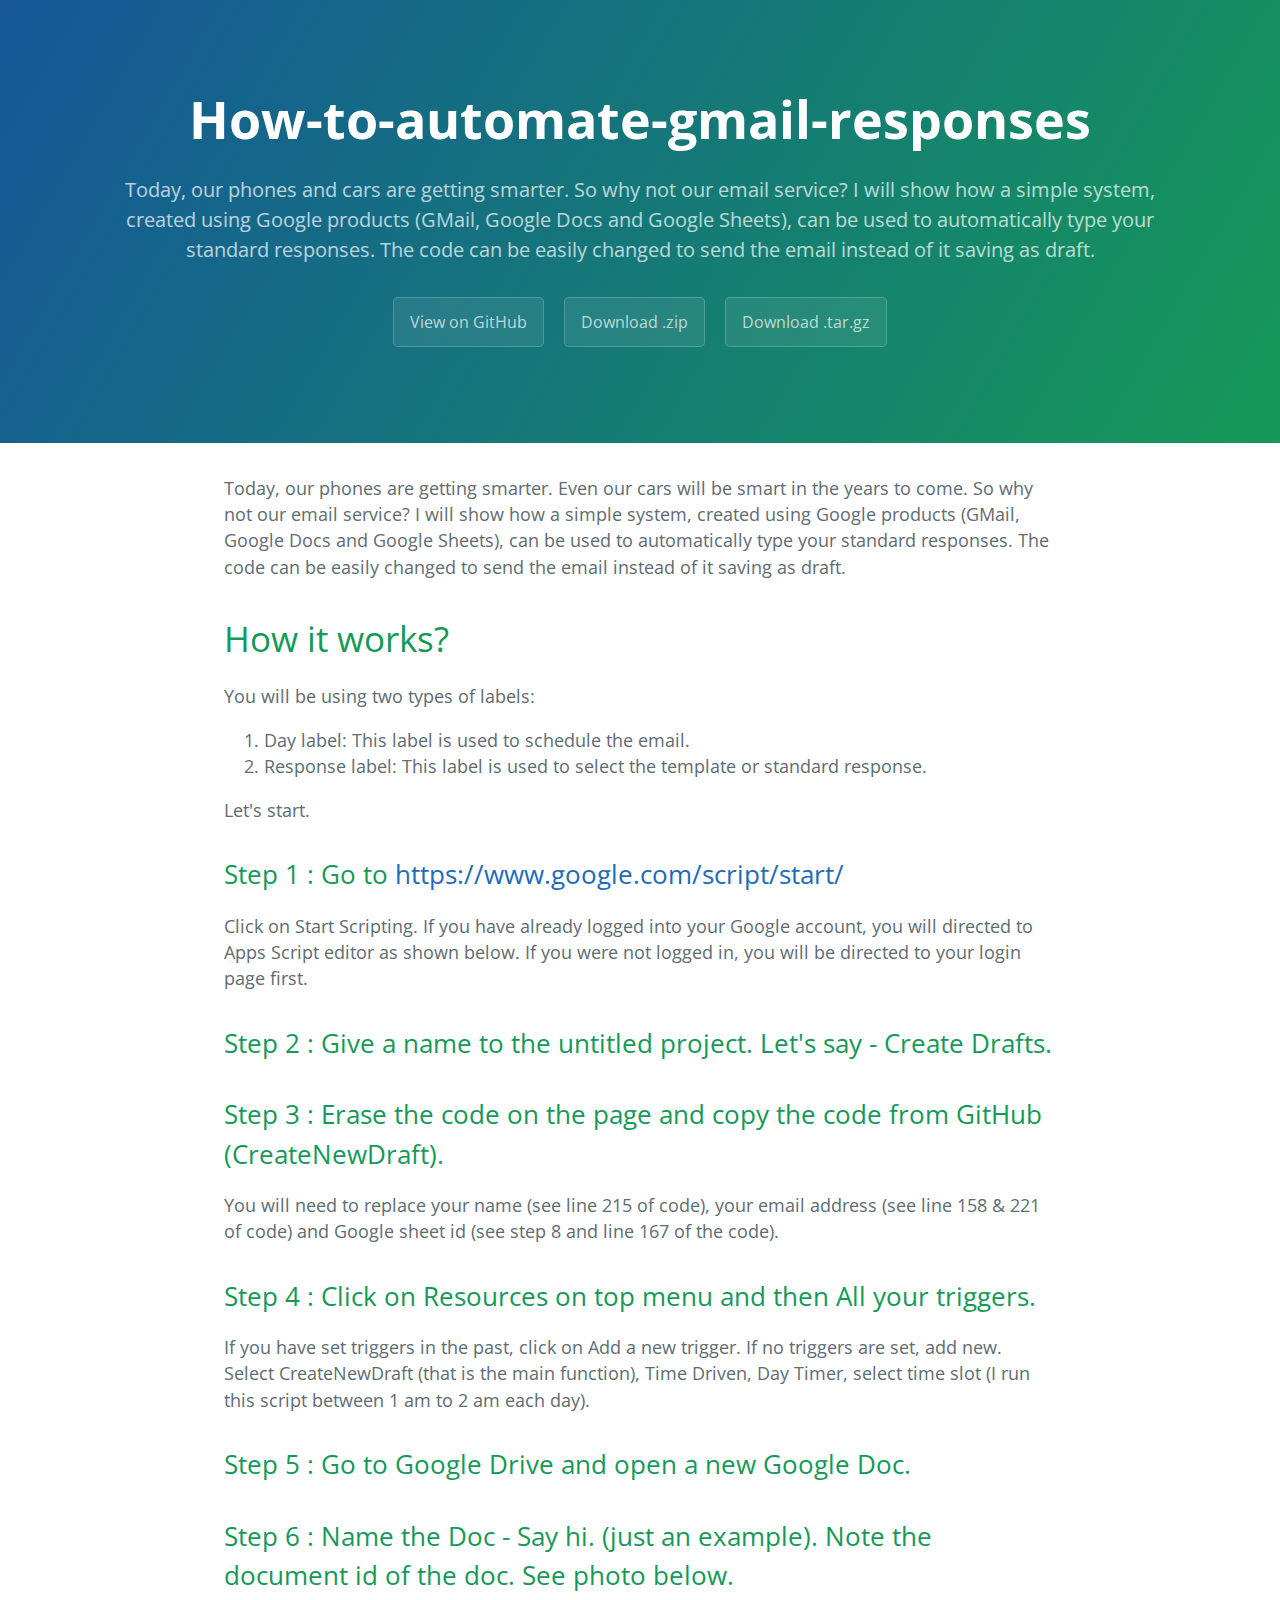
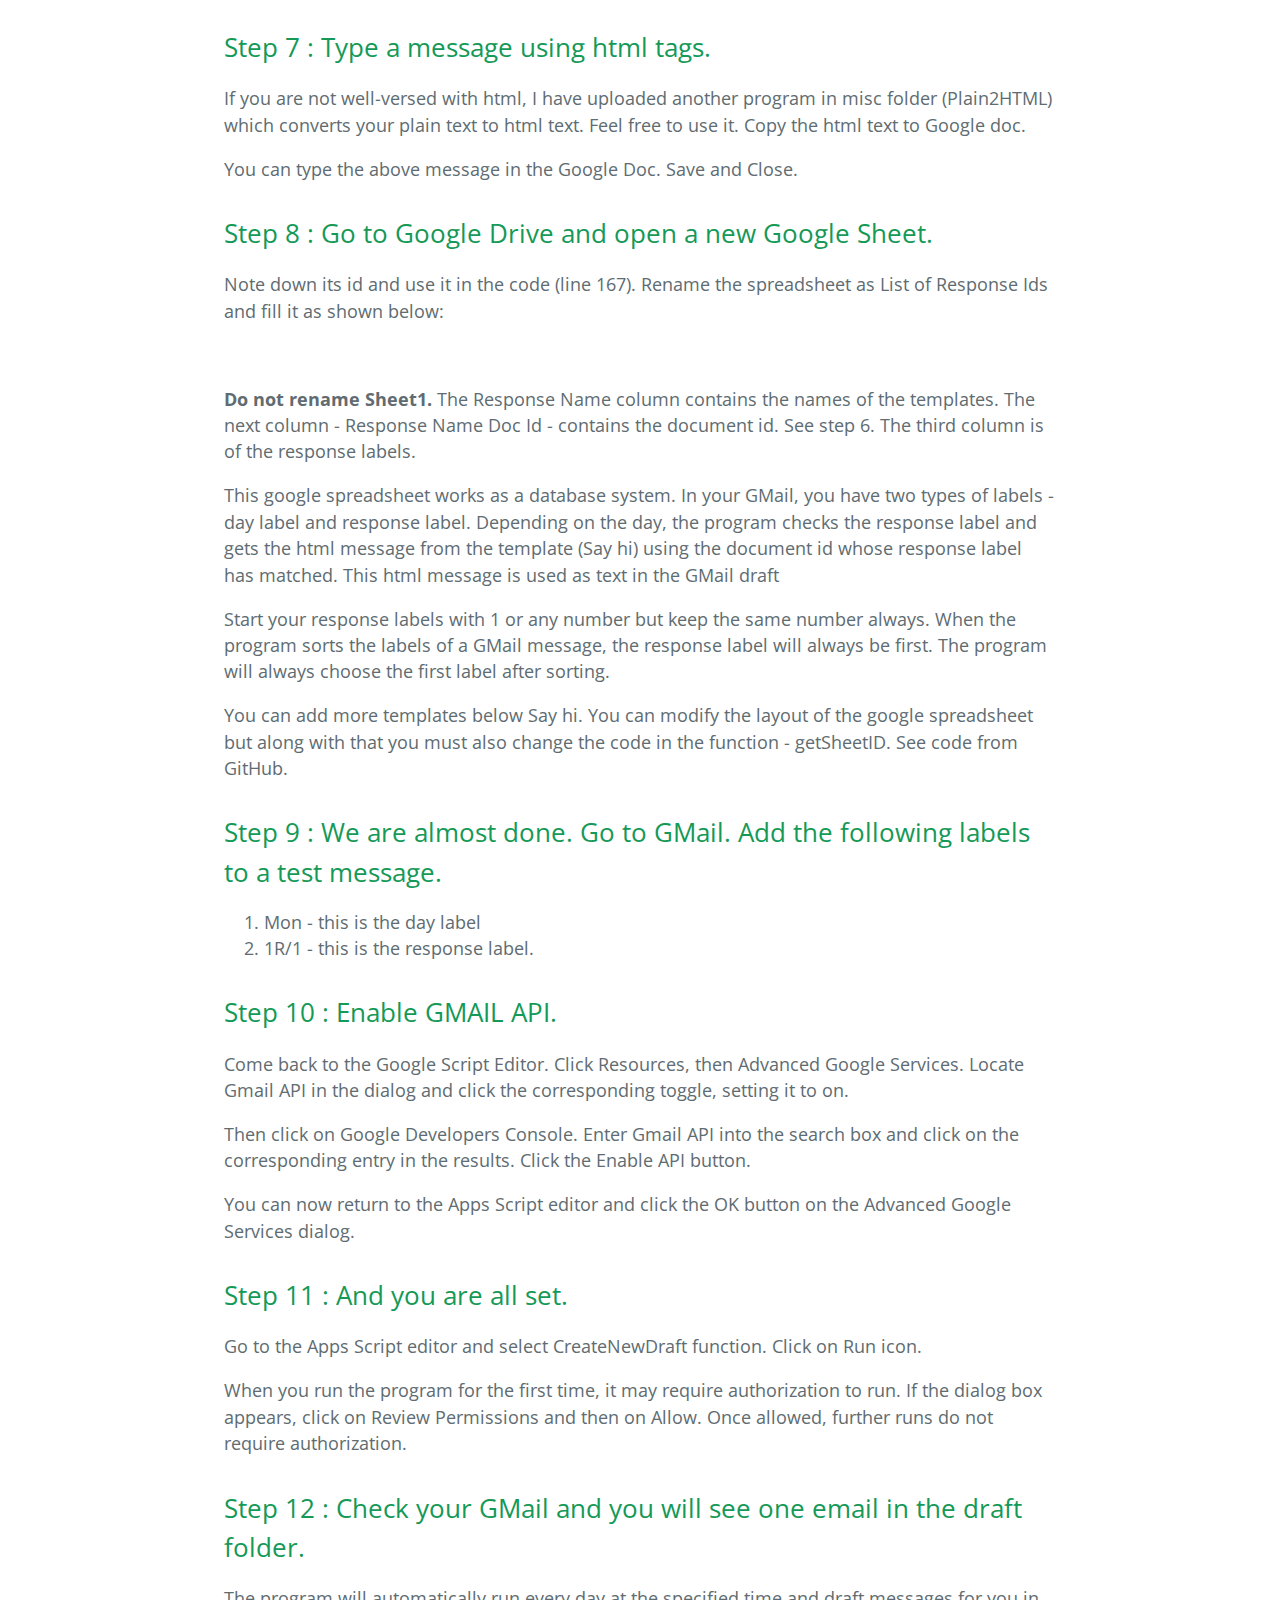
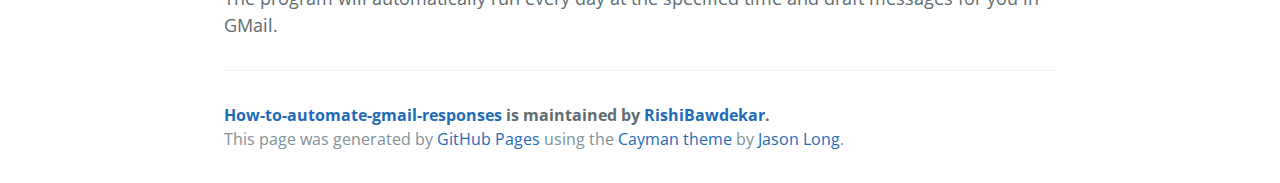
==== index.html @ 8b9dfffb "Update index.html" ====
<!DOCTYPE html>
<html lang="en-us">
  <head>
    <meta charset="UTF-8">
    <title>How-to-automate-gmail-responses by RishiBawdekar</title>
    <meta name="viewport" content="width=device-width, initial-scale=1">
    <link rel="stylesheet" type="text/css" href="stylesheets/normalize.css" media="screen">
    <link href='https://fonts.googleapis.com/css?family=Open+Sans:400,700' rel='stylesheet' type='text/css'>
    <link rel="stylesheet" type="text/css" href="stylesheets/stylesheet.css" media="screen">
    <link rel="stylesheet" type="text/css" href="stylesheets/github-light.css" media="screen">
  </head>
  <body>
    <section class="page-header">
      <h1 class="project-name">How-to-automate-gmail-responses</h1>
      <h2 class="project-tagline">Today, our phones and cars are getting smarter. So why not our email service? I will show how a simple system, created using Google products (GMail, Google Docs and Google Sheets), can be used to automatically type your standard responses. The code can be easily changed to send the email instead of it saving as draft.</h2>
      <a href="https://github.com/RishiBawdekar/how-to-automate-gmail-responses" class="btn">View on GitHub</a>
      <a href="https://github.com/RishiBawdekar/how-to-automate-gmail-responses/zipball/master" class="btn">Download .zip</a>
      <a href="https://github.com/RishiBawdekar/how-to-automate-gmail-responses/tarball/master" class="btn">Download .tar.gz</a>
    </section>

    <section class="main-content">
      <p>Today, our phones are getting smarter. Even our cars will be smart in the years to come. So why not our email service? I will show how a simple system, created using Google products (GMail, Google Docs and Google Sheets), can be used to automatically type your standard responses. The code can be easily changed to send the email instead of it saving as draft.</p>

<h1>
<a id="how-it-works" class="anchor" href="#how-it-works" aria-hidden="true"><span aria-hidden="true" class="octicon octicon-link"></span></a>How it works?</h1>

<p>You will be using two types of labels:</p>

<ol>
<li>Day label: This label is used to schedule the email.</li>
<li>Response label: This label is used to select the template or standard response.</li>
</ol>

<p>Let's start.</p>

<h2>
<a id="step-1--go-to-httpswwwgooglecomscriptstart" class="anchor" href="#step-1--go-to-httpswwwgooglecomscriptstart" aria-hidden="true"><span aria-hidden="true" class="octicon octicon-link"></span></a>Step 1 : Go to <a href="https://www.google.com/script/start/">https://www.google.com/script/start/</a>
</h2>

<p>Click on Start Scripting. If you have already logged into your Google account, you will directed to Apps Script editor as shown below. If you were not logged in, you will be directed to your login page first.</p>

<h2>
<a id="step-2--give-a-name-to-the-untitled-project-lets-say---create-drafts" class="anchor" href="#step-2--give-a-name-to-the-untitled-project-lets-say---create-drafts" aria-hidden="true"><span aria-hidden="true" class="octicon octicon-link"></span></a>Step 2 : Give a name to the untitled project. Let's say - Create Drafts.</h2>

<h2>
<a id="step-3--erase-the-code-on-the-page-and-copy-the-code-from-github-createnewdraft" class="anchor" href="#step-3--erase-the-code-on-the-page-and-copy-the-code-from-github-createnewdraft" aria-hidden="true"><span aria-hidden="true" class="octicon octicon-link"></span></a>Step 3 : Erase the code on the page and copy the code from GitHub (CreateNewDraft).</h2>

<p>You will need to replace your name (see line 215 of code), your email address (see line 158 &amp; 221 of code) and Google sheet id (see step 8 and line 167 of the code).</p>

<h2>
<a id="step-4--click-on-resources-on-top-menu-and-then-all-your-triggers" class="anchor" href="#step-4--click-on-resources-on-top-menu-and-then-all-your-triggers" aria-hidden="true"><span aria-hidden="true" class="octicon octicon-link"></span></a>Step 4 : Click on Resources on top menu and then All your triggers.</h2>

<p>If you have set triggers in the past, click on Add a new trigger. If no triggers are set, add new. Select CreateNewDraft (that is the main function), Time Driven, Day Timer, select time slot (I run this script between 1 am to 2 am each day).</p>

<h2>
<a id="step-5--go-to-google-drive-and-open-a-new-google-doc" class="anchor" href="#step-5--go-to-google-drive-and-open-a-new-google-doc" aria-hidden="true"><span aria-hidden="true" class="octicon octicon-link"></span></a>Step 5 : Go to Google Drive and open a new Google Doc.</h2>

<h2>
<a id="step-6--name-the-doc---say-hi-just-an-example-note-the-document-id-of-the-doc-see-photo-below" class="anchor" href="#step-6--name-the-doc---say-hi-just-an-example-note-the-document-id-of-the-doc-see-photo-below" aria-hidden="true"><span aria-hidden="true" class="octicon octicon-link"></span></a>Step 6 : Name the Doc - Say hi. (just an example). Note the document id of the doc. See photo below.</h2>

<h2>
<a id="step-7--type-a-message-using-html-tags" class="anchor" href="#step-7--type-a-message-using-html-tags" aria-hidden="true"><span aria-hidden="true" class="octicon octicon-link"></span></a>Step 7 : Type a message using html tags.</h2>

<p>If you are not well-versed with html, I have uploaded another program in misc folder (Plain2HTML) which converts your plain text to html text. Feel free to use it. Copy the html text to Google doc.</p>

<p>You can type the above message in the Google Doc. Save and Close.</p>

<h2>
<a id="step-8--go-to-google-drive-and-open-a-new-google-sheet" class="anchor" href="#step-8--go-to-google-drive-and-open-a-new-google-sheet" aria-hidden="true"><span aria-hidden="true" class="octicon octicon-link"></span></a>Step 8 : Go to Google Drive and open a new Google Sheet.</h2>

<p>Note down its id and use it in the code (line 167). Rename the spreadsheet as List of Response Ids and fill it as shown below:</p>

<p><img src="https://github.com/RishiBawdekar/how-to-automate-gmail-responses/images/pic_3.png" alt=""></p>

<p><strong>Do not rename Sheet1.</strong> The Response Name column contains the names of the templates. The next column - Response Name Doc Id - contains the document id. See step 6. The third column is of the response labels.</p>

<p>This google spreadsheet works as a database system. In your GMail, you have two types of labels - day label and response label. Depending on the day, the program checks the response label and gets the html message from the template (Say hi) using the document id whose response label has matched. This html message is used as text in the GMail draft</p>

<p>Start your response labels with 1 or any number but keep the same number always. When the program sorts the labels of a GMail message, the response label will always be first. The program will always choose the first label after sorting.</p>

<p>You can add more templates below Say hi. You can modify the layout of the google spreadsheet but along with that you must also change the code in the function - getSheetID. See code from GitHub.</p>

<h2>
<a id="step-9--we-are-almost-done-go-to-gmail-add-the-following-labels-to-a-test-message" class="anchor" href="#step-9--we-are-almost-done-go-to-gmail-add-the-following-labels-to-a-test-message" aria-hidden="true"><span aria-hidden="true" class="octicon octicon-link"></span></a>Step 9 : We are almost done. Go to GMail. Add the following labels to a test message.</h2>

<ol>
<li>Mon - this is the day label</li>
<li>1R/1 - this is the response label.</li>
</ol>

<h2>
<a id="step-10--enable-gmail-api" class="anchor" href="#step-10--enable-gmail-api" aria-hidden="true"><span aria-hidden="true" class="octicon octicon-link"></span></a>Step 10 : Enable GMAIL API.</h2>

<p>Come back to the Google Script Editor. Click Resources, then Advanced Google Services. Locate Gmail API in the dialog and click the corresponding toggle, setting it to on.</p>

<p>Then click on Google Developers Console. Enter Gmail API into the search box and click on the corresponding entry in the results. Click the Enable API button.</p>

<p>You can now return to the Apps Script editor and click the OK button on the Advanced Google Services dialog.</p>

<h2>
<a id="step-11--and-you-are-all-set" class="anchor" href="#step-11--and-you-are-all-set" aria-hidden="true"><span aria-hidden="true" class="octicon octicon-link"></span></a>Step 11 : And you are all set.</h2>

<p>Go to the Apps Script editor and select CreateNewDraft function. Click on Run icon.</p>

<p>When you run the program for the first time, it may require authorization to run. If the dialog box appears, click on Review Permissions and then on Allow. Once allowed, further runs do not require authorization.</p>

<h2>
<a id="step-12--check-your-gmail-and-you-will-see-one-email-in-the-draft-folder" class="anchor" href="#step-12--check-your-gmail-and-you-will-see-one-email-in-the-draft-folder" aria-hidden="true"><span aria-hidden="true" class="octicon octicon-link"></span></a>Step 12 : Check your GMail and you will see one email in the draft folder.</h2>

<p>The program will automatically run every day at the specified time and draft messages for you in GMail.</p>

      <footer class="site-footer">
        <span class="site-footer-owner"><a href="https://github.com/RishiBawdekar/how-to-automate-gmail-responses">How-to-automate-gmail-responses</a> is maintained by <a href="https://github.com/RishiBawdekar">RishiBawdekar</a>.</span>

        <span class="site-footer-credits">This page was generated by <a href="https://pages.github.com">GitHub Pages</a> using the <a href="https://github.com/jasonlong/cayman-theme">Cayman theme</a> by <a href="https://twitter.com/jasonlong">Jason Long</a>.</span>
      </footer>

    </section>

  
  </body>
</html>
---- stylesheets/stylesheet.css ----
* {
  box-sizing: border-box; }

body {
  padding: 0;
  margin: 0;
  font-family: "Open Sans", "Helvetica Neue", Helvetica, Arial, sans-serif;
  font-size: 16px;
  line-height: 1.5;
  color: #606c71; }

a {
  color: #1e6bb8;
  text-decoration: none; }
  a:hover {
    text-decoration: underline; }

.btn {
  display: inline-block;
  margin-bottom: 1rem;
  color: rgba(255, 255, 255, 0.7);
  background-color: rgba(255, 255, 255, 0.08);
  border-color: rgba(255, 255, 255, 0.2);
  border-style: solid;
  border-width: 1px;
  border-radius: 0.3rem;
  transition: color 0.2s, background-color 0.2s, border-color 0.2s; }
  .btn + .btn {
    margin-left: 1rem; }

.btn:hover {
  color: rgba(255, 255, 255, 0.8);
  text-decoration: none;
  background-color: rgba(255, 255, 255, 0.2);
  border-color: rgba(255, 255, 255, 0.3); }

@media screen and (min-width: 64em) {
  .btn {
    padding: 0.75rem 1rem; } }

@media screen and (min-width: 42em) and (max-width: 64em) {
  .btn {
    padding: 0.6rem 0.9rem;
    font-size: 0.9rem; } }

@media screen and (max-width: 42em) {
  .btn {
    display: block;
    width: 100%;
    padding: 0.75rem;
    font-size: 0.9rem; }
    .btn + .btn {
      margin-top: 1rem;
      margin-left: 0; } }

.page-header {
  color: #fff;
  text-align: center;
  background-color: #159957;
  background-image: linear-gradient(120deg, #155799, #159957); }

@media screen and (min-width: 64em) {
  .page-header {
    padding: 5rem 6rem; } }

@media screen and (min-width: 42em) and (max-width: 64em) {
  .page-header {
    padding: 3rem 4rem; } }

@media screen and (max-width: 42em) {
  .page-header {
    padding: 2rem 1rem; } }

.project-name {
  margin-top: 0;
  margin-bottom: 0.1rem; }

@media screen and (min-width: 64em) {
  .project-name {
    font-size: 3.25rem; } }

@media screen and (min-width: 42em) and (max-width: 64em) {
  .project-name {
    font-size: 2.25rem; } }

@media screen and (max-width: 42em) {
  .project-name {
    font-size: 1.75rem; } }

.project-tagline {
  margin-bottom: 2rem;
  font-weight: normal;
  opacity: 0.7; }

@media screen and (min-width: 64em) {
  .project-tagline {
    font-size: 1.25rem; } }

@media screen and (min-width: 42em) and (max-width: 64em) {
  .project-tagline {
    font-size: 1.15rem; } }

@media screen and (max-width: 42em) {
  .project-tagline {
    font-size: 1rem; } }

.main-content :first-child {
  margin-top: 0; }
.main-content img {
  max-width: 100%; }
.main-content h1, .main-content h2, .main-content h3, .main-content h4, .main-content h5, .main-content h6 {
  margin-top: 2rem;
  margin-bottom: 1rem;
  font-weight: normal;
  color: #159957; }
.main-content p {
  margin-bottom: 1em; }
.main-content code {
  padding: 2px 4px;
  font-family: Consolas, "Liberation Mono", Menlo, Courier, monospace;
  font-size: 0.9rem;
  color: #383e41;
  background-color: #f3f6fa;
  border-radius: 0.3rem; }
.main-content pre {
  padding: 0.8rem;
  margin-top: 0;
  margin-bottom: 1rem;
  font: 1rem Consolas, "Liberation Mono", Menlo, Courier, monospace;
  color: #567482;
  word-wrap: normal;
  background-color: #f3f6fa;
  border: solid 1px #dce6f0;
  border-radius: 0.3rem; }
  .main-content pre > code {
    padding: 0;
    margin: 0;
    font-size: 0.9rem;
    color: #567482;
    word-break: normal;
    white-space: pre;
    background: transparent;
    border: 0; }
.main-content .highlight {
  margin-bottom: 1rem; }
  .main-content .highlight pre {
    margin-bottom: 0;
    word-break: normal; }
.main-content .highlight pre, .main-content pre {
  padding: 0.8rem;
  overflow: auto;
  font-size: 0.9rem;
  line-height: 1.45;
  border-radius: 0.3rem; }
.main-content pre code, .main-content pre tt {
  display: inline;
  max-width: initial;
  padding: 0;
  margin: 0;
  overflow: initial;
  line-height: inherit;
  word-wrap: normal;
  background-color: transparent;
  border: 0; }
  .main-content pre code:before, .main-content pre code:after, .main-content pre tt:before, .main-content pre tt:after {
    content: normal; }
.main-content ul, .main-content ol {
  margin-top: 0; }
.main-content blockquote {
  padding: 0 1rem;
  margin-left: 0;
  color: #819198;
  border-left: 0.3rem solid #dce6f0; }
  .main-content blockquote > :first-child {
    margin-top: 0; }
  .main-content blockquote > :last-child {
    margin-bottom: 0; }
.main-content table {
  display: block;
  width: 100%;
  overflow: auto;
  word-break: normal;
  word-break: keep-all; }
  .main-content table th {
    font-weight: bold; }
  .main-content table th, .main-content table td {
    padding: 0.5rem 1rem;
    border: 1px solid #e9ebec; }
.main-content dl {
  padding: 0; }
  .main-content dl dt {
    padding: 0;
    margin-top: 1rem;
    font-size: 1rem;
    font-weight: bold; }
  .main-content dl dd {
    padding: 0;
    margin-bottom: 1rem; }
.main-content hr {
  height: 2px;
  padding: 0;
  margin: 1rem 0;
  background-color: #eff0f1;
  border: 0; }

@media screen and (min-width: 64em) {
  .main-content {
    max-width: 64rem;
    padding: 2rem 6rem;
    margin: 0 auto;
    font-size: 1.1rem; } }

@media screen and (min-width: 42em) and (max-width: 64em) {
  .main-content {
    padding: 2rem 4rem;
    font-size: 1.1rem; } }

@media screen and (max-width: 42em) {
  .main-content {
    padding: 2rem 1rem;
    font-size: 1rem; } }

.site-footer {
  padding-top: 2rem;
  margin-top: 2rem;
  border-top: solid 1px #eff0f1; }

.site-footer-owner {
  display: block;
  font-weight: bold; }

.site-footer-credits {
  color: #819198; }

@media screen and (min-width: 64em) {
  .site-footer {
    font-size: 1rem; } }

@media screen and (min-width: 42em) and (max-width: 64em) {
  .site-footer {
    font-size: 1rem; } }

@media screen and (max-width: 42em) {
  .site-footer {
    font-size: 0.9rem; } }
---- stylesheets/github-light.css ----
/*
The MIT License (MIT)

Copyright (c) 2016 GitHub, Inc.

Permission is hereby granted, free of charge, to any person obtaining a copy
of this software and associated documentation files (the "Software"), to deal
in the Software without restriction, including without limitation the rights
to use, copy, modify, merge, publish, distribute, sublicense, and/or sell
copies of the Software, and to permit persons to whom the Software is
furnished to do so, subject to the following conditions:

The above copyright notice and this permission notice shall be included in all
copies or substantial portions of the Software.

THE SOFTWARE IS PROVIDED "AS IS", WITHOUT WARRANTY OF ANY KIND, EXPRESS OR
IMPLIED, INCLUDING BUT NOT LIMITED TO THE WARRANTIES OF MERCHANTABILITY,
FITNESS FOR A PARTICULAR PURPOSE AND NONINFRINGEMENT. IN NO EVENT SHALL THE
AUTHORS OR COPYRIGHT HOLDERS BE LIABLE FOR ANY CLAIM, DAMAGES OR OTHER
LIABILITY, WHETHER IN AN ACTION OF CONTRACT, TORT OR OTHERWISE, ARISING FROM,
OUT OF OR IN CONNECTION WITH THE SOFTWARE OR THE USE OR OTHER DEALINGS IN THE
SOFTWARE.

*/

.pl-c /* comment */ {
  color: #969896;
}

.pl-c1 /* constant, variable.other.constant, support, meta.property-name, support.constant, support.variable, meta.module-reference, markup.raw, meta.diff.header */,
.pl-s .pl-v /* string variable */ {
  color: #0086b3;
}

.pl-e /* entity */,
.pl-en /* entity.name */ {
  color: #795da3;
}

.pl-smi /* variable.parameter.function, storage.modifier.package, storage.modifier.import, storage.type.java, variable.other */,
.pl-s .pl-s1 /* string source */ {
  color: #333;
}

.pl-ent /* entity.name.tag */ {
  color: #63a35c;
}

.pl-k /* keyword, storage, storage.type */ {
  color: #a71d5d;
}

.pl-s /* string */,
.pl-pds /* punctuation.definition.string, string.regexp.character-class */,
.pl-s .pl-pse .pl-s1 /* string punctuation.section.embedded source */,
.pl-sr /* string.regexp */,
.pl-sr .pl-cce /* string.regexp constant.character.escape */,
.pl-sr .pl-sre /* string.regexp source.ruby.embedded */,
.pl-sr .pl-sra /* string.regexp string.regexp.arbitrary-repitition */ {
  color: #183691;
}

.pl-v /* variable */ {
  color: #ed6a43;
}

.pl-id /* invalid.deprecated */ {
  color: #b52a1d;
}

.pl-ii /* invalid.illegal */ {
  color: #f8f8f8;
  background-color: #b52a1d;
}

.pl-sr .pl-cce /* string.regexp constant.character.escape */ {
  font-weight: bold;
  color: #63a35c;
}

.pl-ml /* markup.list */ {
  color: #693a17;
}

.pl-mh /* markup.heading */,
.pl-mh .pl-en /* markup.heading entity.name */,
.pl-ms /* meta.separator */ {
  font-weight: bold;
  color: #1d3e81;
}

.pl-mq /* markup.quote */ {
  color: #008080;
}

.pl-mi /* markup.italic */ {
  font-style: italic;
  color: #333;
}

.pl-mb /* markup.bold */ {
  font-weight: bold;
  color: #333;
}

.pl-md /* markup.deleted, meta.diff.header.from-file */ {
  color: #bd2c00;
  background-color: #ffecec;
}

.pl-mi1 /* markup.inserted, meta.diff.header.to-file */ {
  color: #55a532;
  background-color: #eaffea;
}

.pl-mdr /* meta.diff.range */ {
  font-weight: bold;
  color: #795da3;
}

.pl-mo /* meta.output */ {
  color: #1d3e81;
}
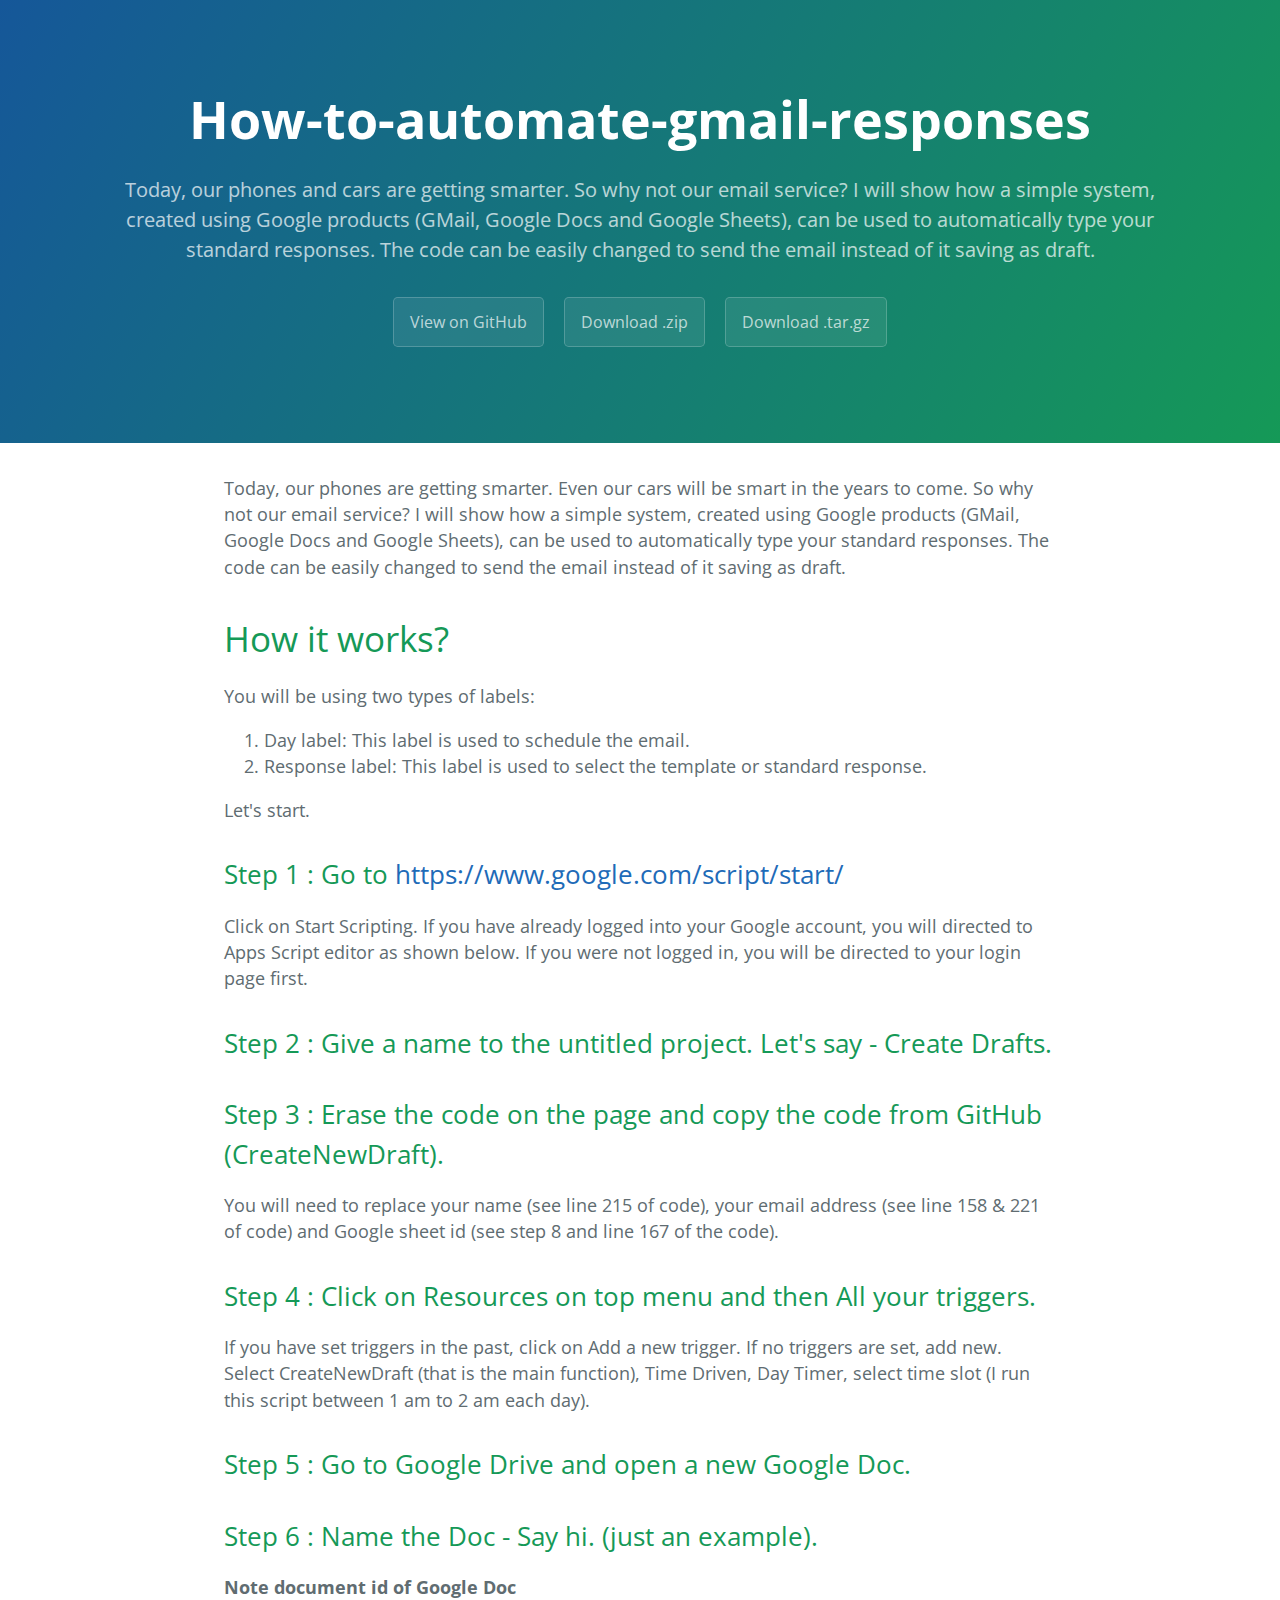
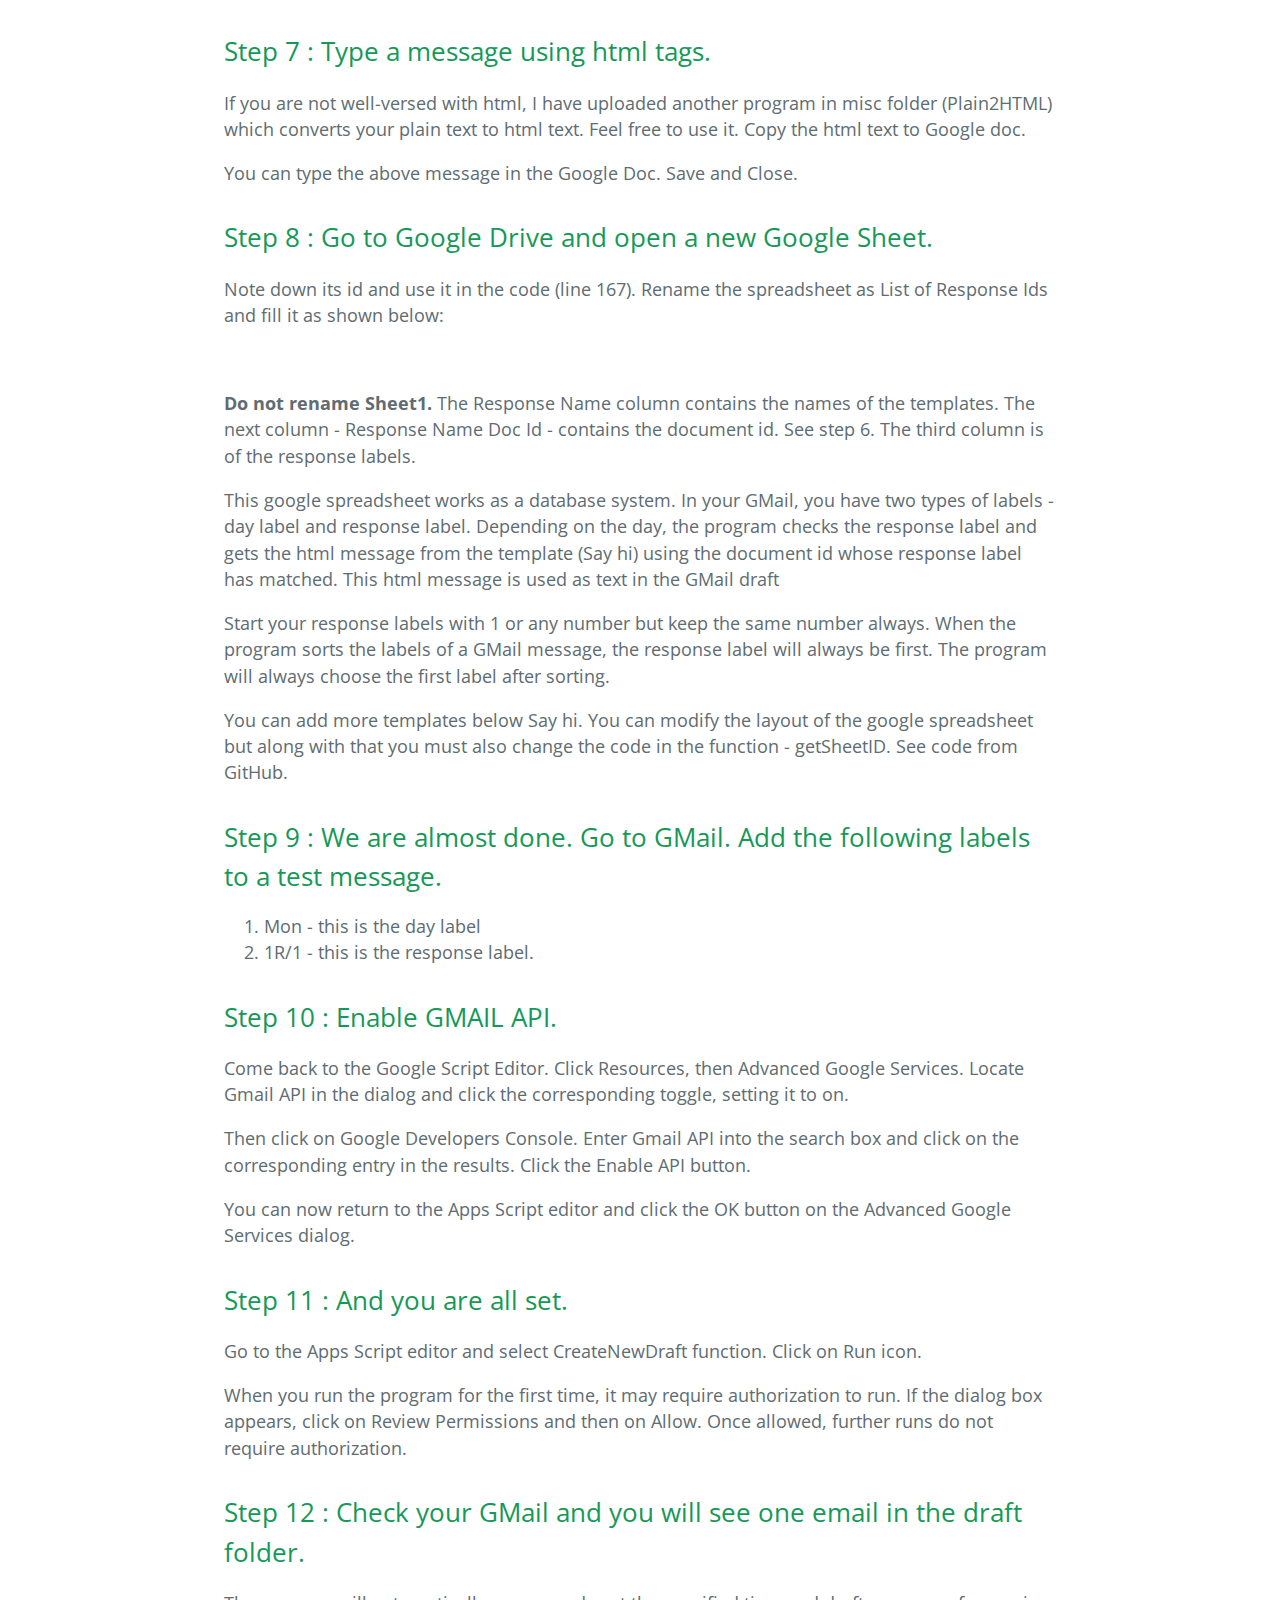
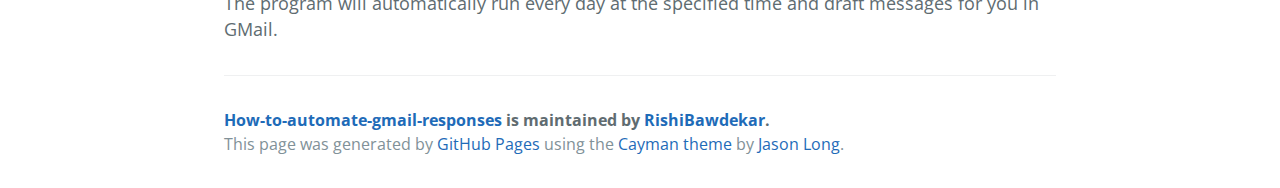
==== commit 29e7730a: "Update index.html" ====
--- a/index.html
+++ b/index.html
@@ -56,7 +56,9 @@
 <a id="step-5--go-to-google-drive-and-open-a-new-google-doc" class="anchor" href="#step-5--go-to-google-drive-and-open-a-new-google-doc" aria-hidden="true"><span aria-hidden="true" class="octicon octicon-link"></span></a>Step 5 : Go to Google Drive and open a new Google Doc.</h2>
 
 <h2>
-<a id="step-6--name-the-doc---say-hi-just-an-example-note-the-document-id-of-the-doc-see-photo-below" class="anchor" href="#step-6--name-the-doc---say-hi-just-an-example-note-the-document-id-of-the-doc-see-photo-below" aria-hidden="true"><span aria-hidden="true" class="octicon octicon-link"></span></a>Step 6 : Name the Doc - Say hi. (just an example). Note the document id of the doc. See photo below.</h2>
+<a id="step-6--name-the-doc---say-hi-just-an-example-note-the-document-id-of-the-doc-see-photo-below" class="anchor" href="#step-6--name-the-doc---say-hi-just-an-example-note-the-document-id-of-the-doc-see-photo-below" aria-hidden="true"><span aria-hidden="true" class="octicon octicon-link"></span></a>Step 6 : Name the Doc - Say hi. (just an example).</h2>
+      
+      <p><b>Note document id of Google Doc</b></p>
 
 <h2>
 <a id="step-7--type-a-message-using-html-tags" class="anchor" href="#step-7--type-a-message-using-html-tags" aria-hidden="true"><span aria-hidden="true" class="octicon octicon-link"></span></a>Step 7 : Type a message using html tags.</h2>
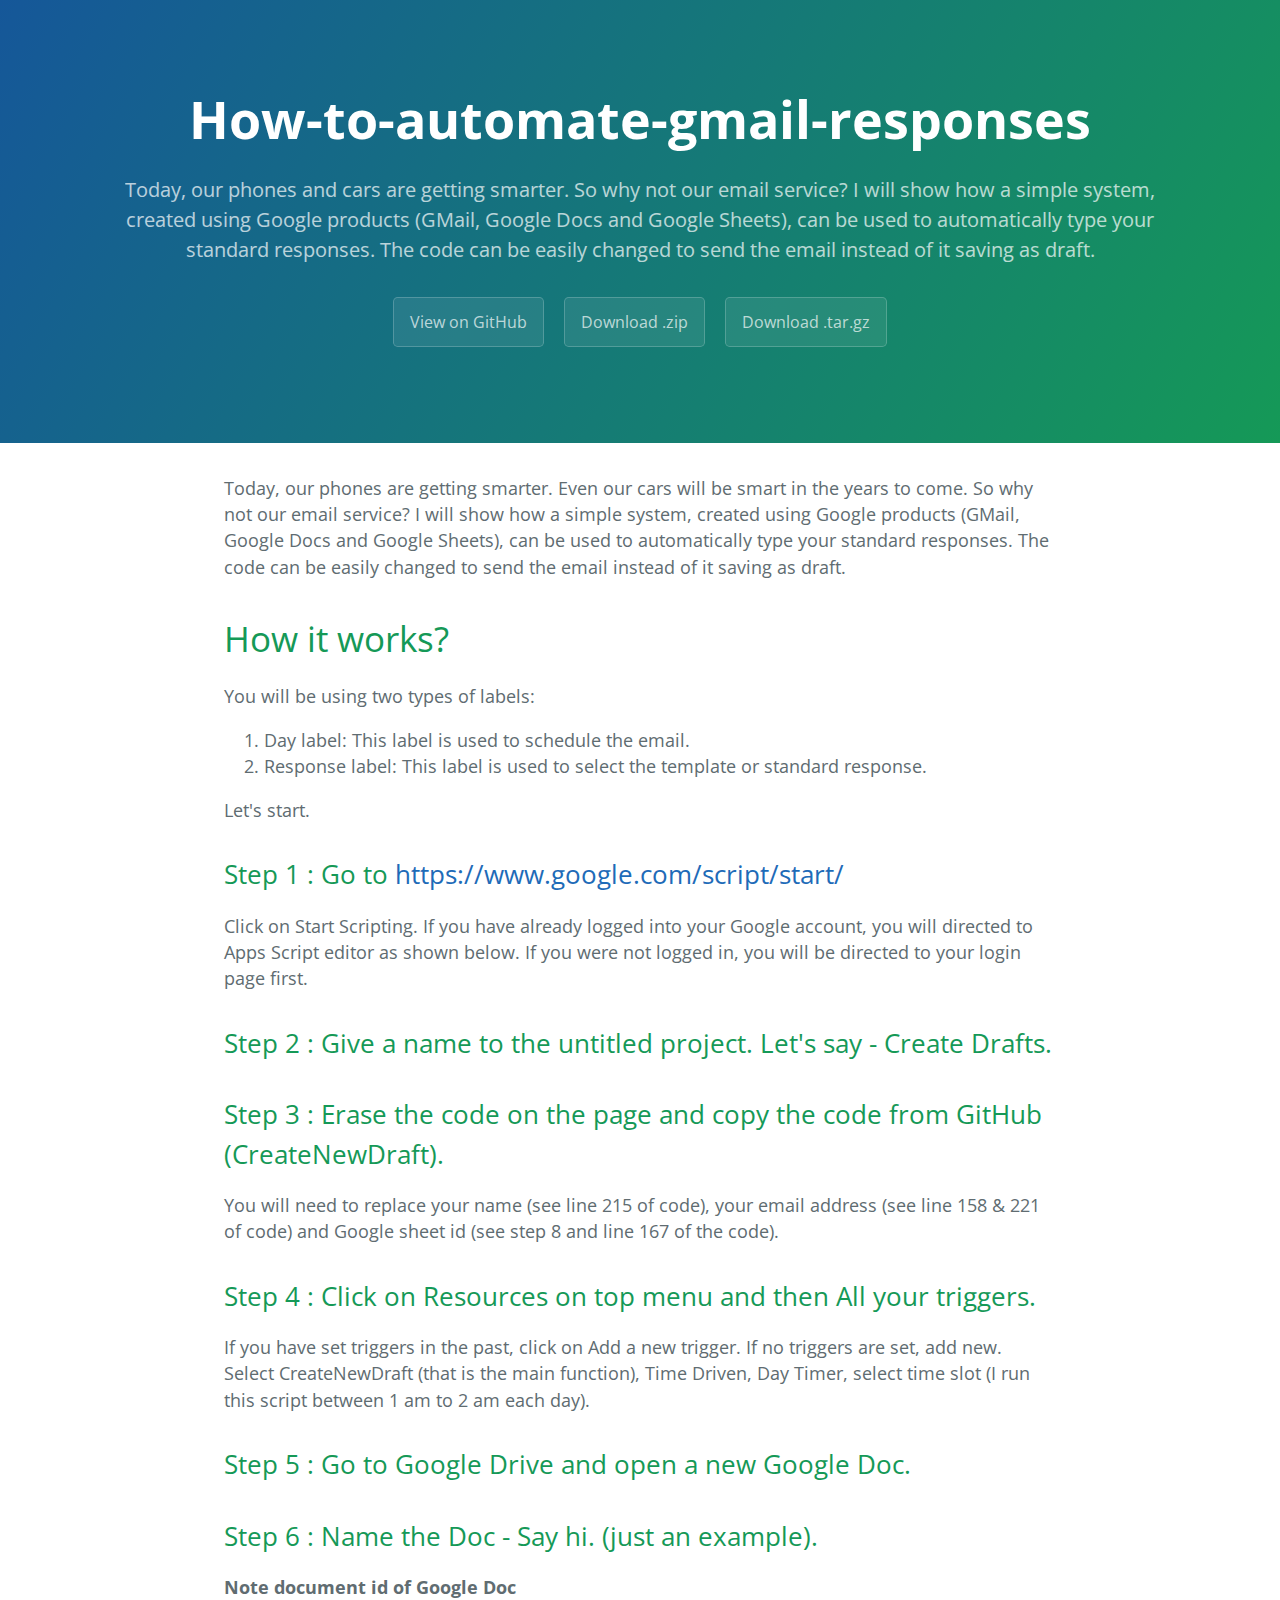
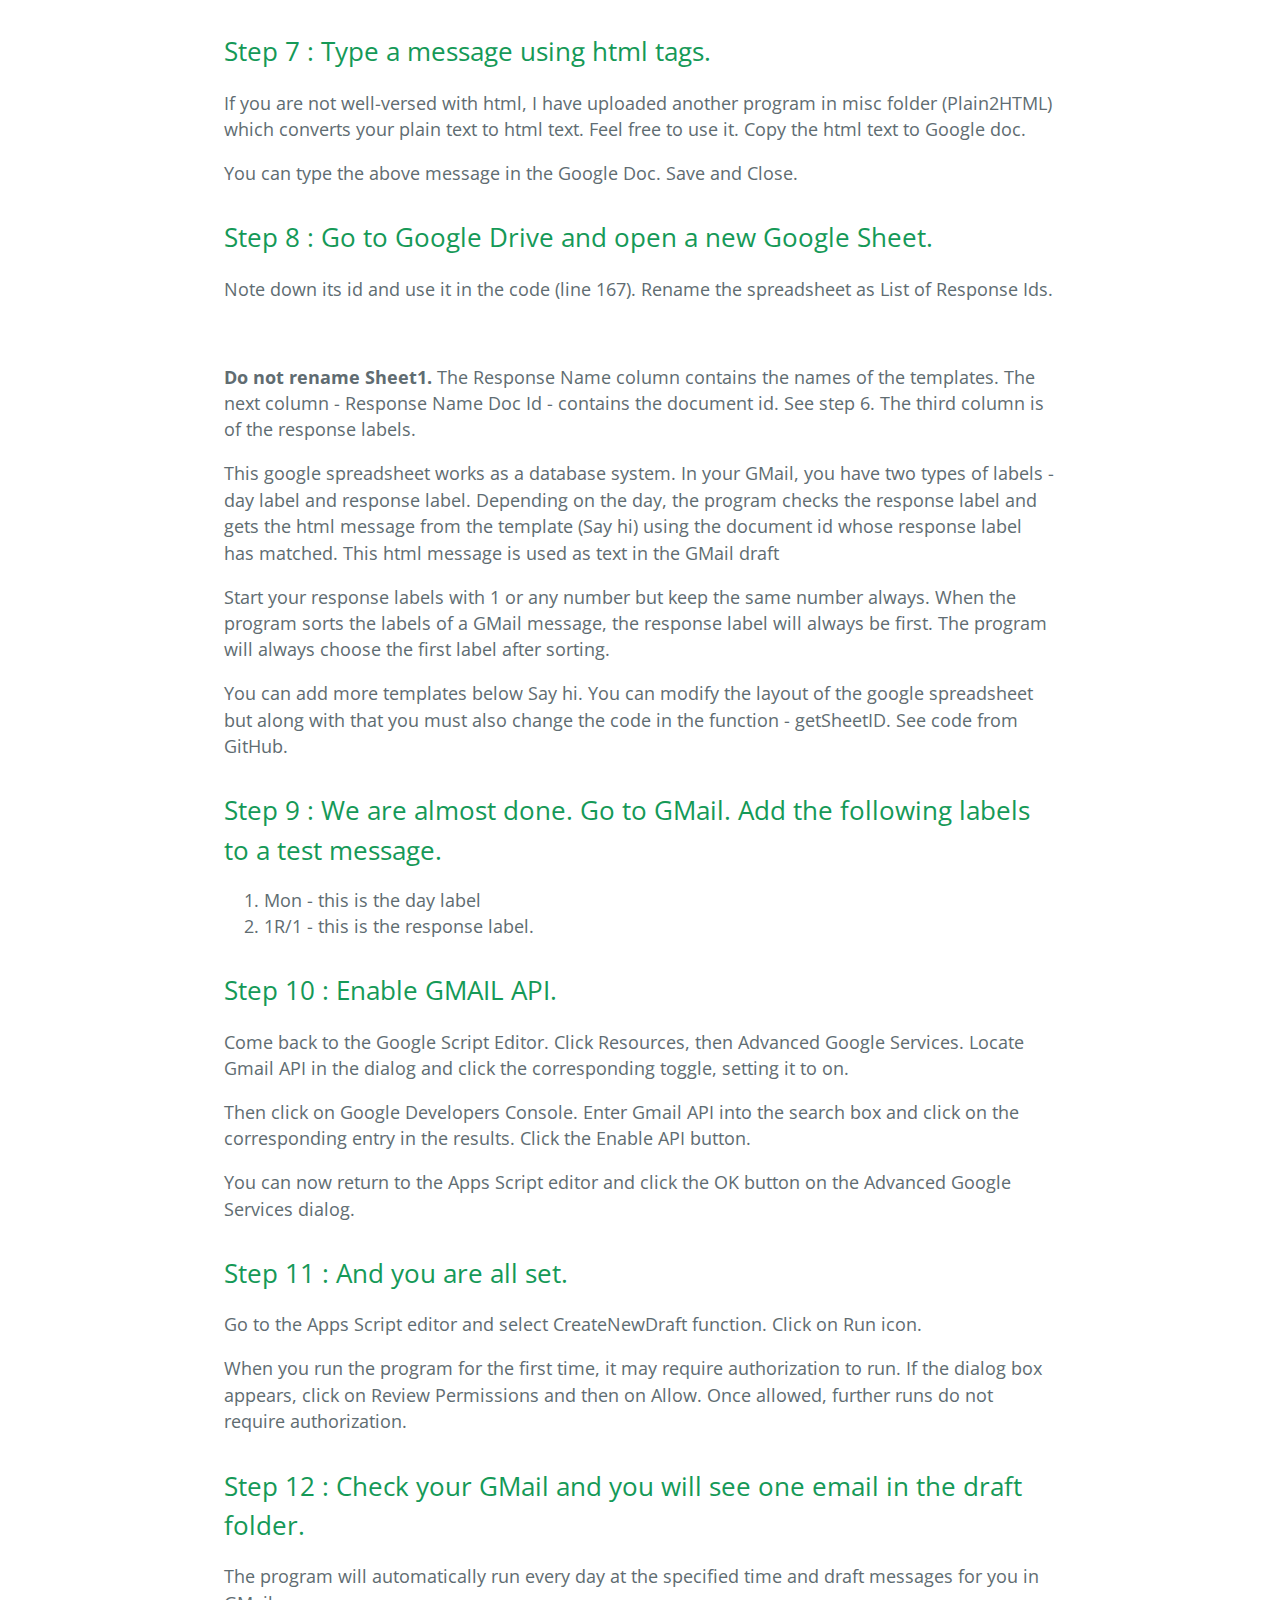
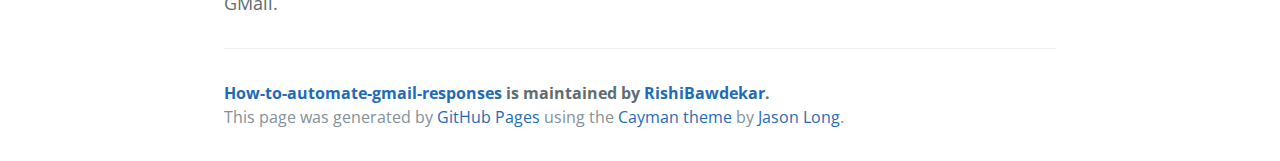
==== commit 0ce81ed5: "Update index.html" ====
--- a/index.html
+++ b/index.html
@@ -70,7 +70,7 @@
 <h2>
 <a id="step-8--go-to-google-drive-and-open-a-new-google-sheet" class="anchor" href="#step-8--go-to-google-drive-and-open-a-new-google-sheet" aria-hidden="true"><span aria-hidden="true" class="octicon octicon-link"></span></a>Step 8 : Go to Google Drive and open a new Google Sheet.</h2>
 
-<p>Note down its id and use it in the code (line 167). Rename the spreadsheet as List of Response Ids and fill it as shown below:</p>
+<p>Note down its id and use it in the code (line 167). Rename the spreadsheet as List of Response Ids.</p>
 
 <p><img src="https://github.com/RishiBawdekar/how-to-automate-gmail-responses/images/pic_3.png" alt=""></p>
 
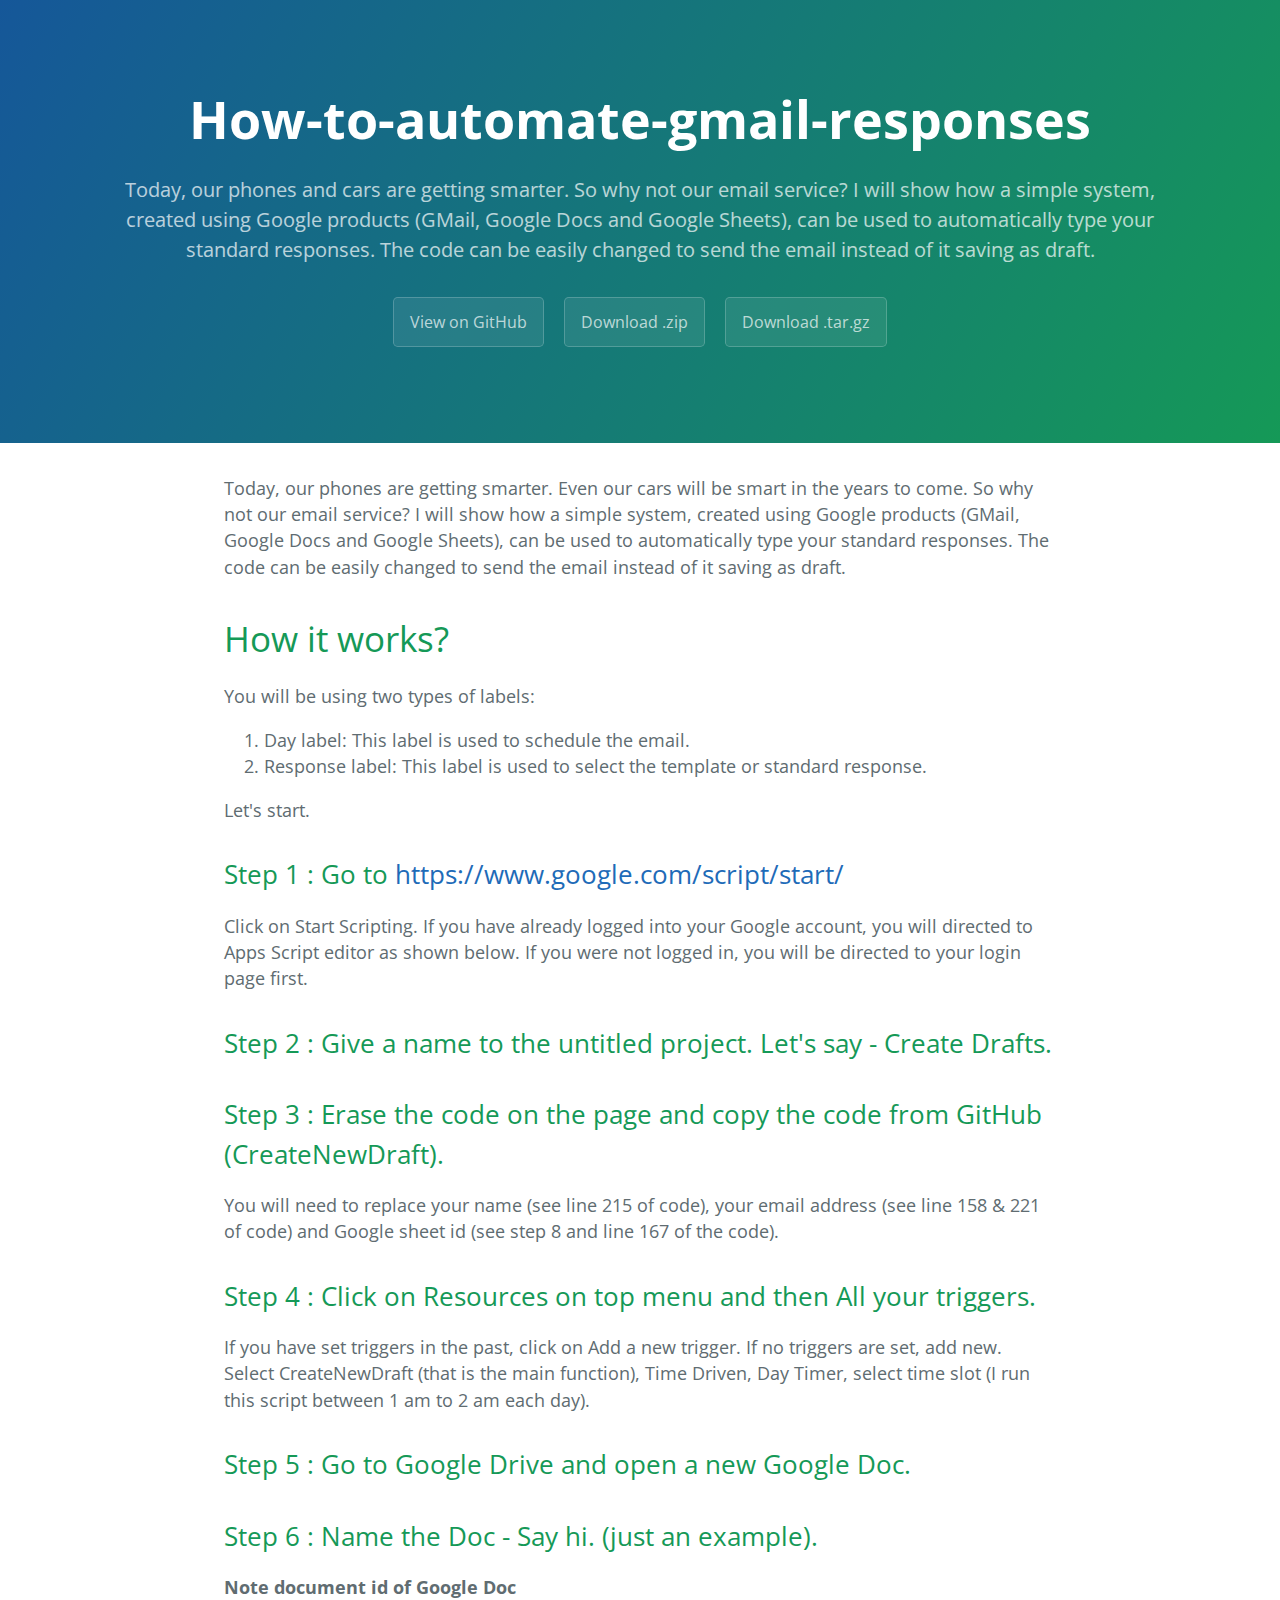
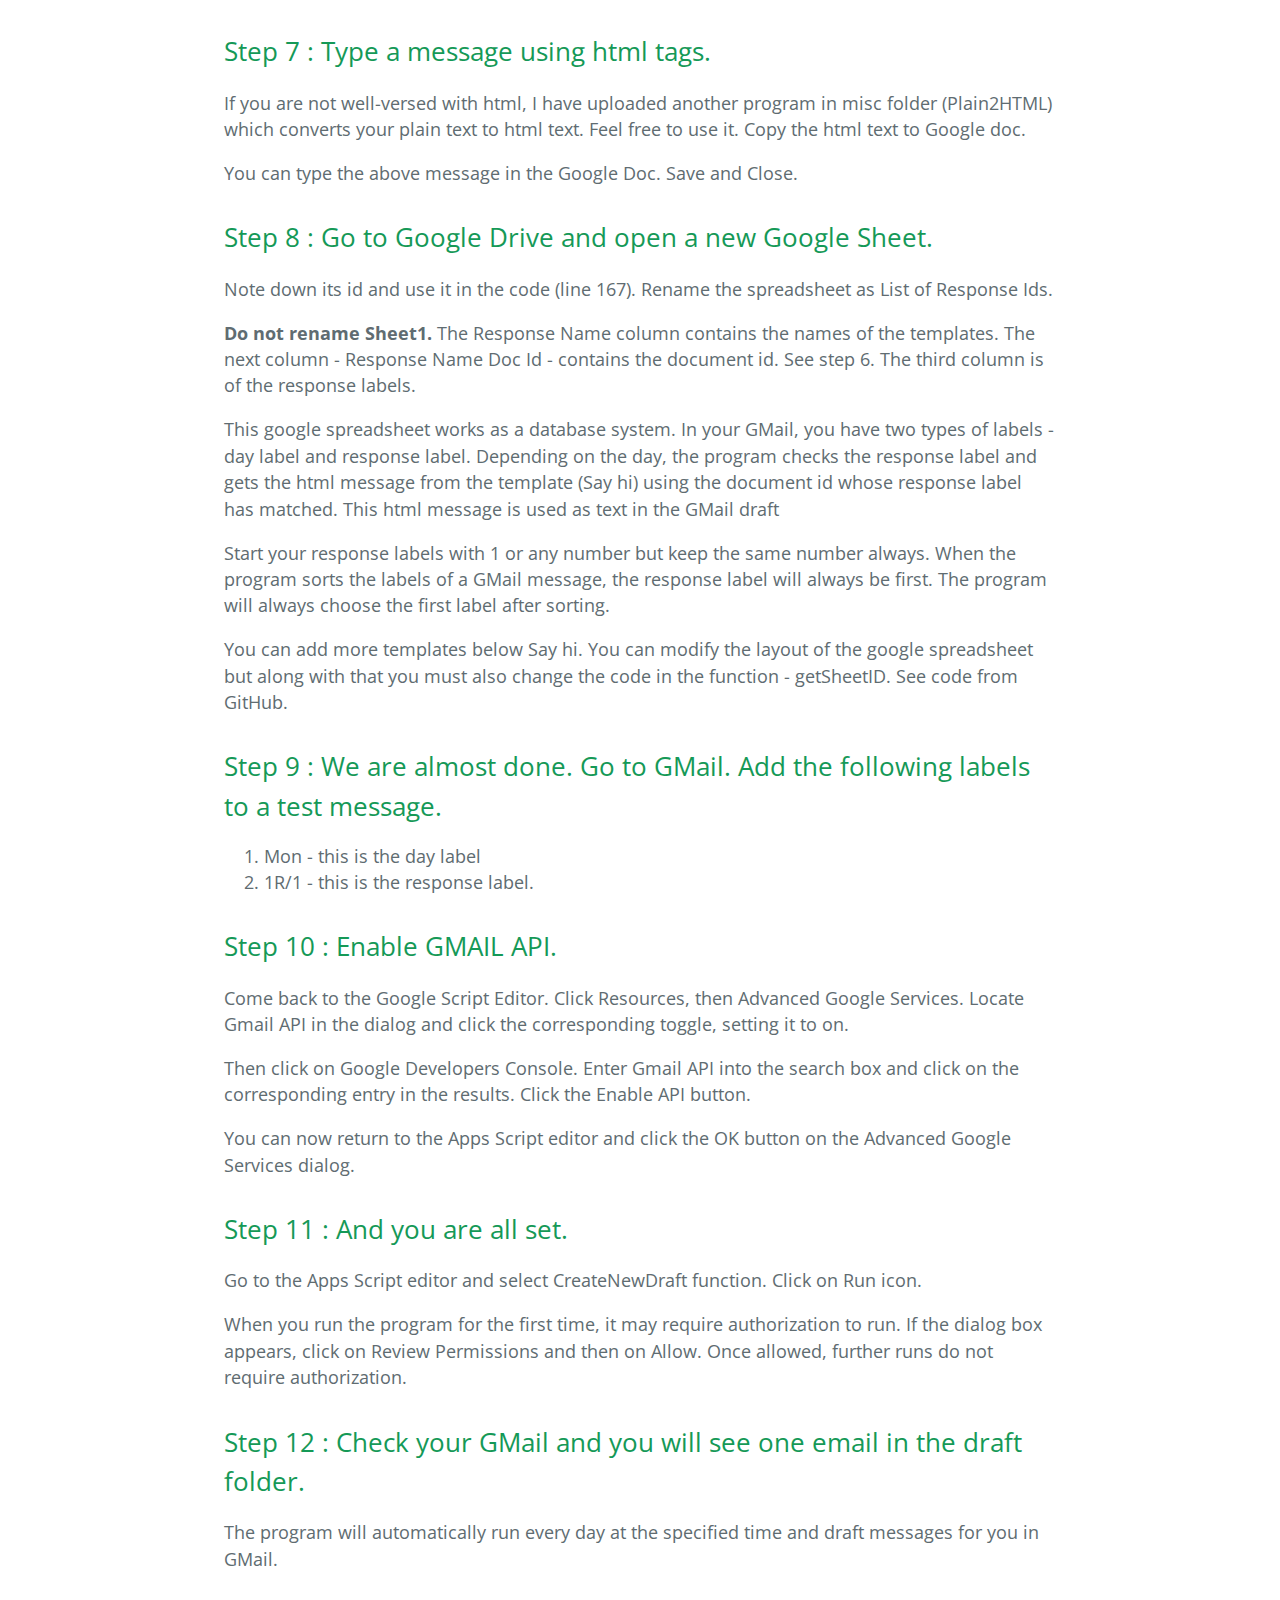
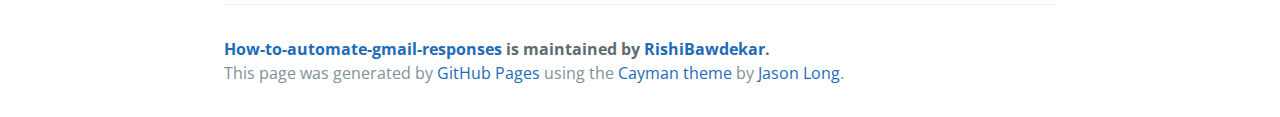
==== commit 6cf88b30: "Update index.html" ====
--- a/index.html
+++ b/index.html
@@ -72,8 +72,6 @@
 
 <p>Note down its id and use it in the code (line 167). Rename the spreadsheet as List of Response Ids.</p>
 
-<p><img src="https://github.com/RishiBawdekar/how-to-automate-gmail-responses/images/pic_3.png" alt=""></p>
-
 <p><strong>Do not rename Sheet1.</strong> The Response Name column contains the names of the templates. The next column - Response Name Doc Id - contains the document id. See step 6. The third column is of the response labels.</p>
 
 <p>This google spreadsheet works as a database system. In your GMail, you have two types of labels - day label and response label. Depending on the day, the program checks the response label and gets the html message from the template (Say hi) using the document id whose response label has matched. This html message is used as text in the GMail draft</p>
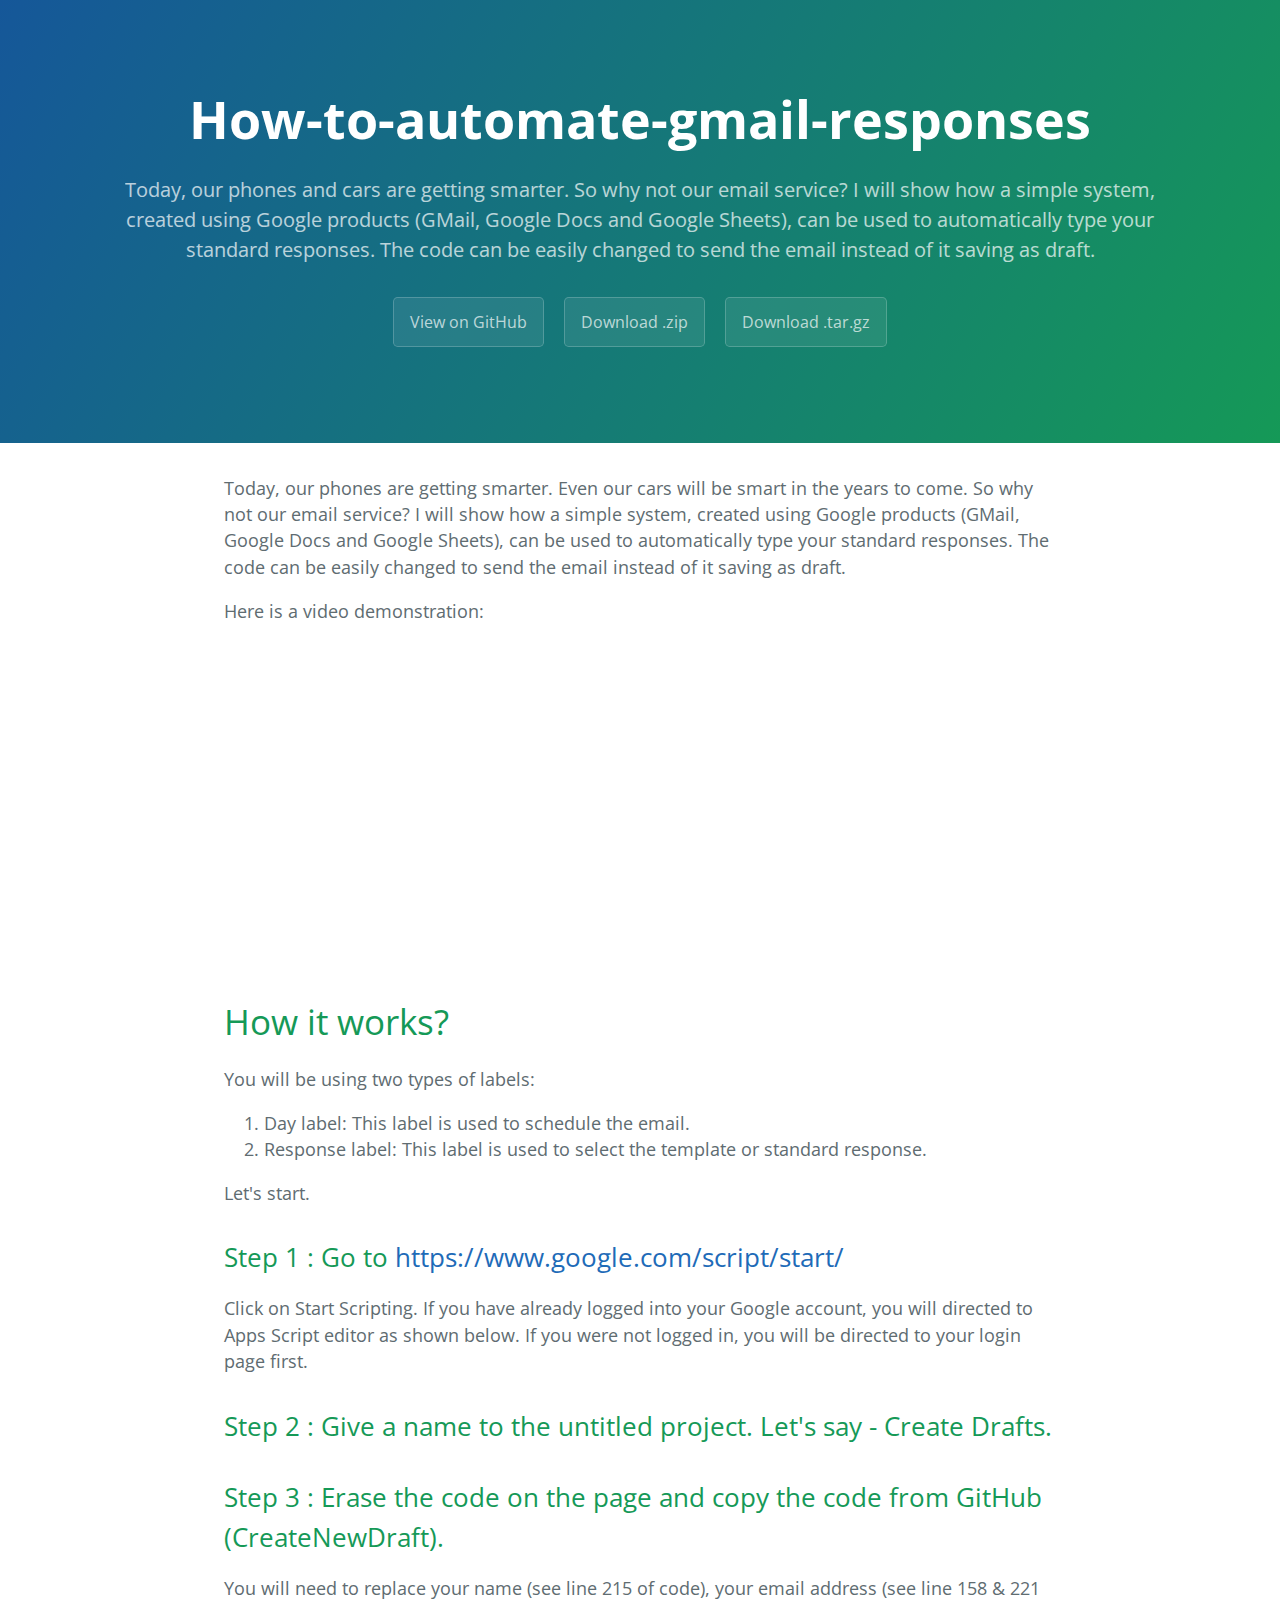
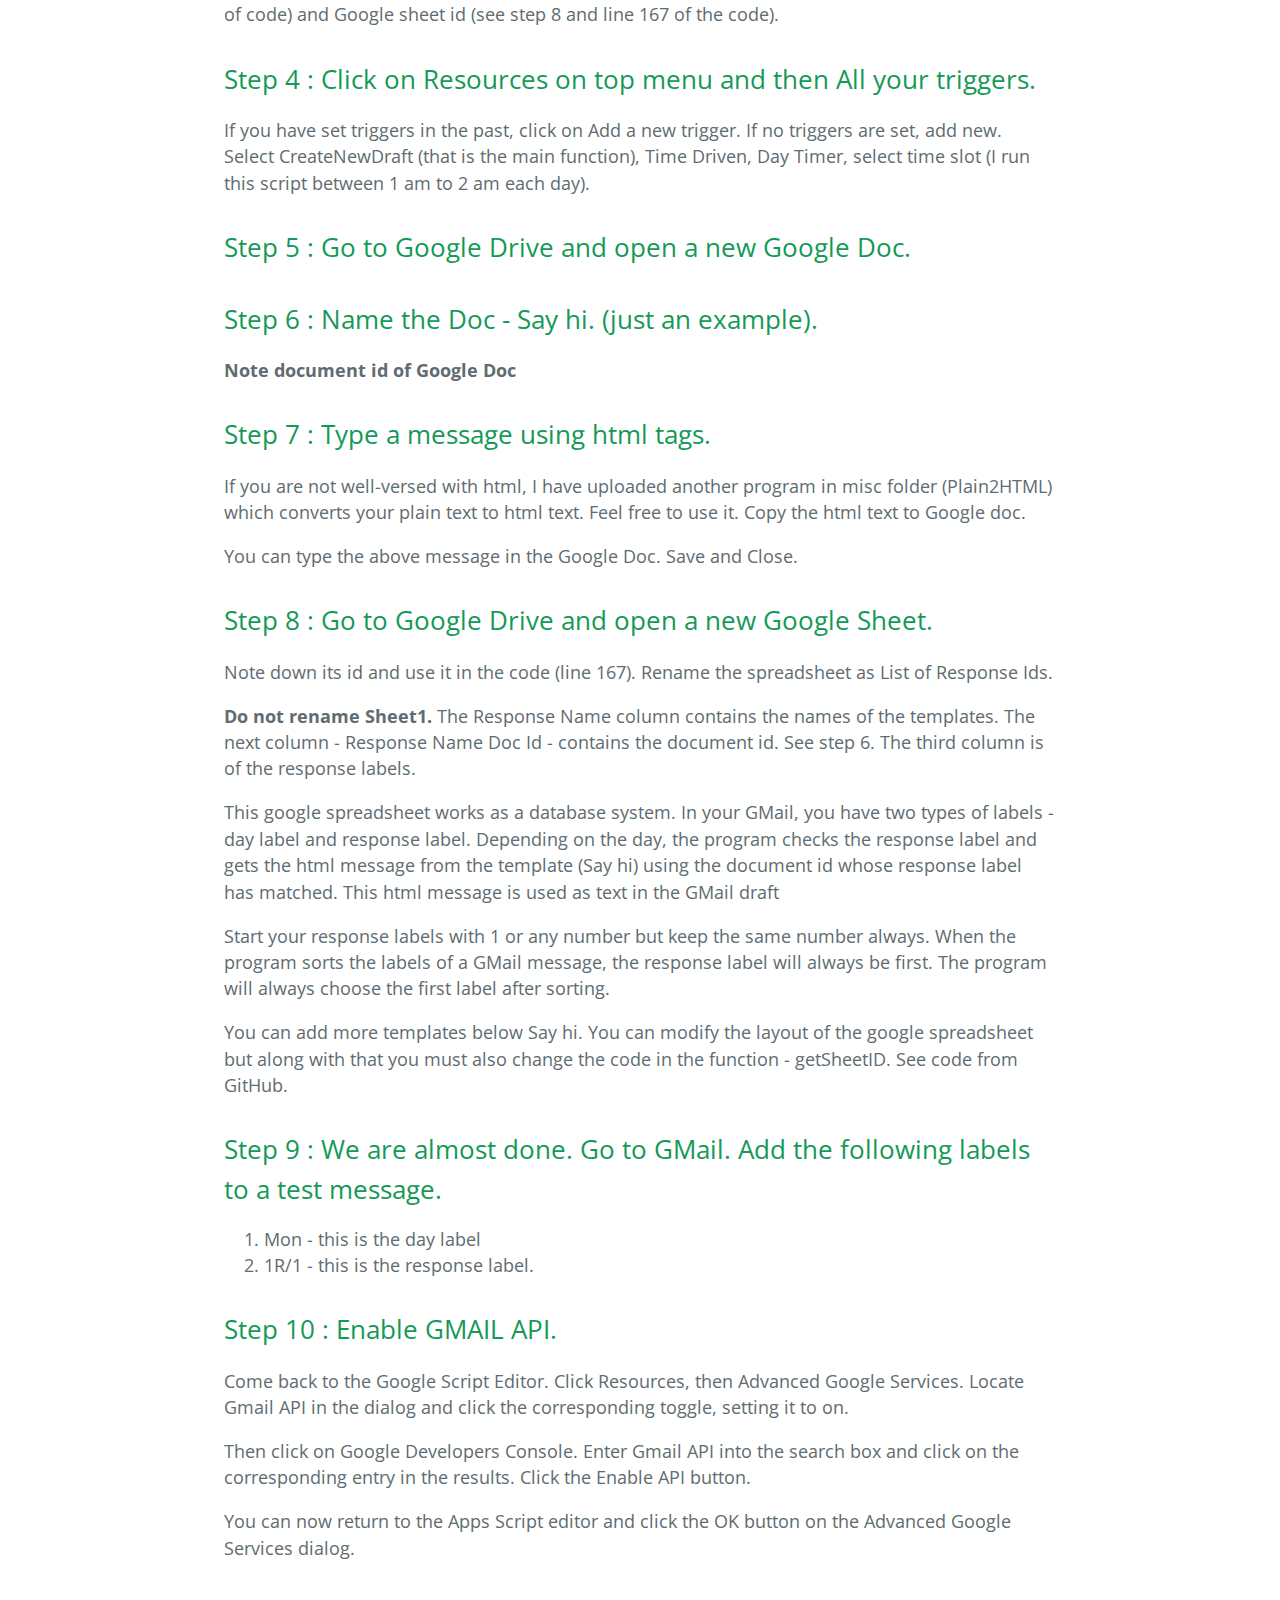
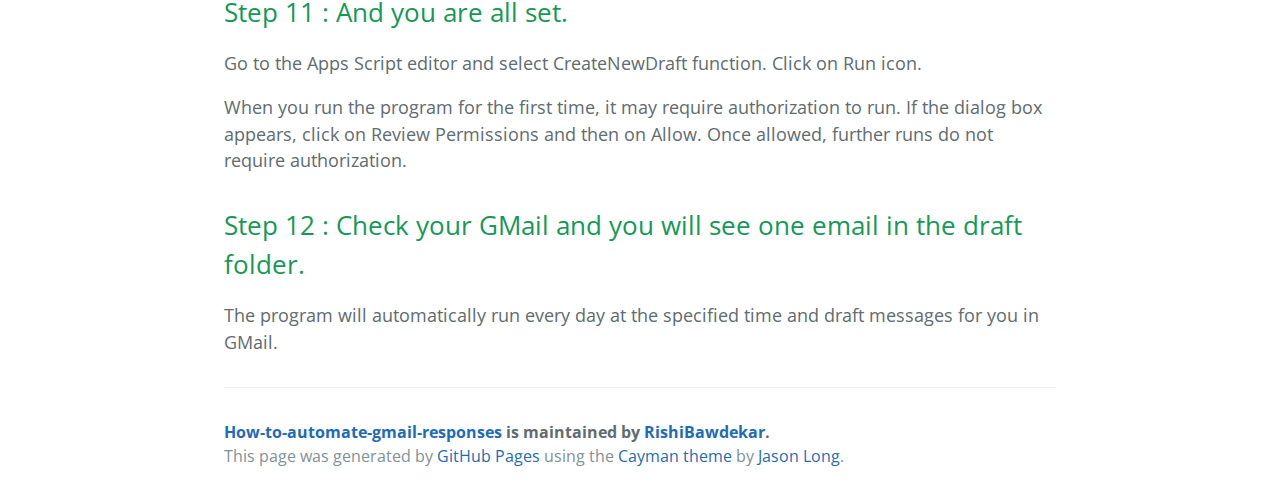
==== commit 12d74478: "Update index.html" ====
--- a/index.html
+++ b/index.html
@@ -21,6 +21,11 @@
     <section class="main-content">
       <p>Today, our phones are getting smarter. Even our cars will be smart in the years to come. So why not our email service? I will show how a simple system, created using Google products (GMail, Google Docs and Google Sheets), can be used to automatically type your standard responses. The code can be easily changed to send the email instead of it saving as draft.</p>
 
+      <p>Here is a video demonstration: </p>
+      <div id="video1">
+      <iframe width="560" height="315" src="https://www.youtube.com/embed/ooJL9i6msPA" frameborder="0" allowfullscreen></iframe>
+      </div>
+      
 <h1>
 <a id="how-it-works" class="anchor" href="#how-it-works" aria-hidden="true"><span aria-hidden="true" class="octicon octicon-link"></span></a>How it works?</h1>
 
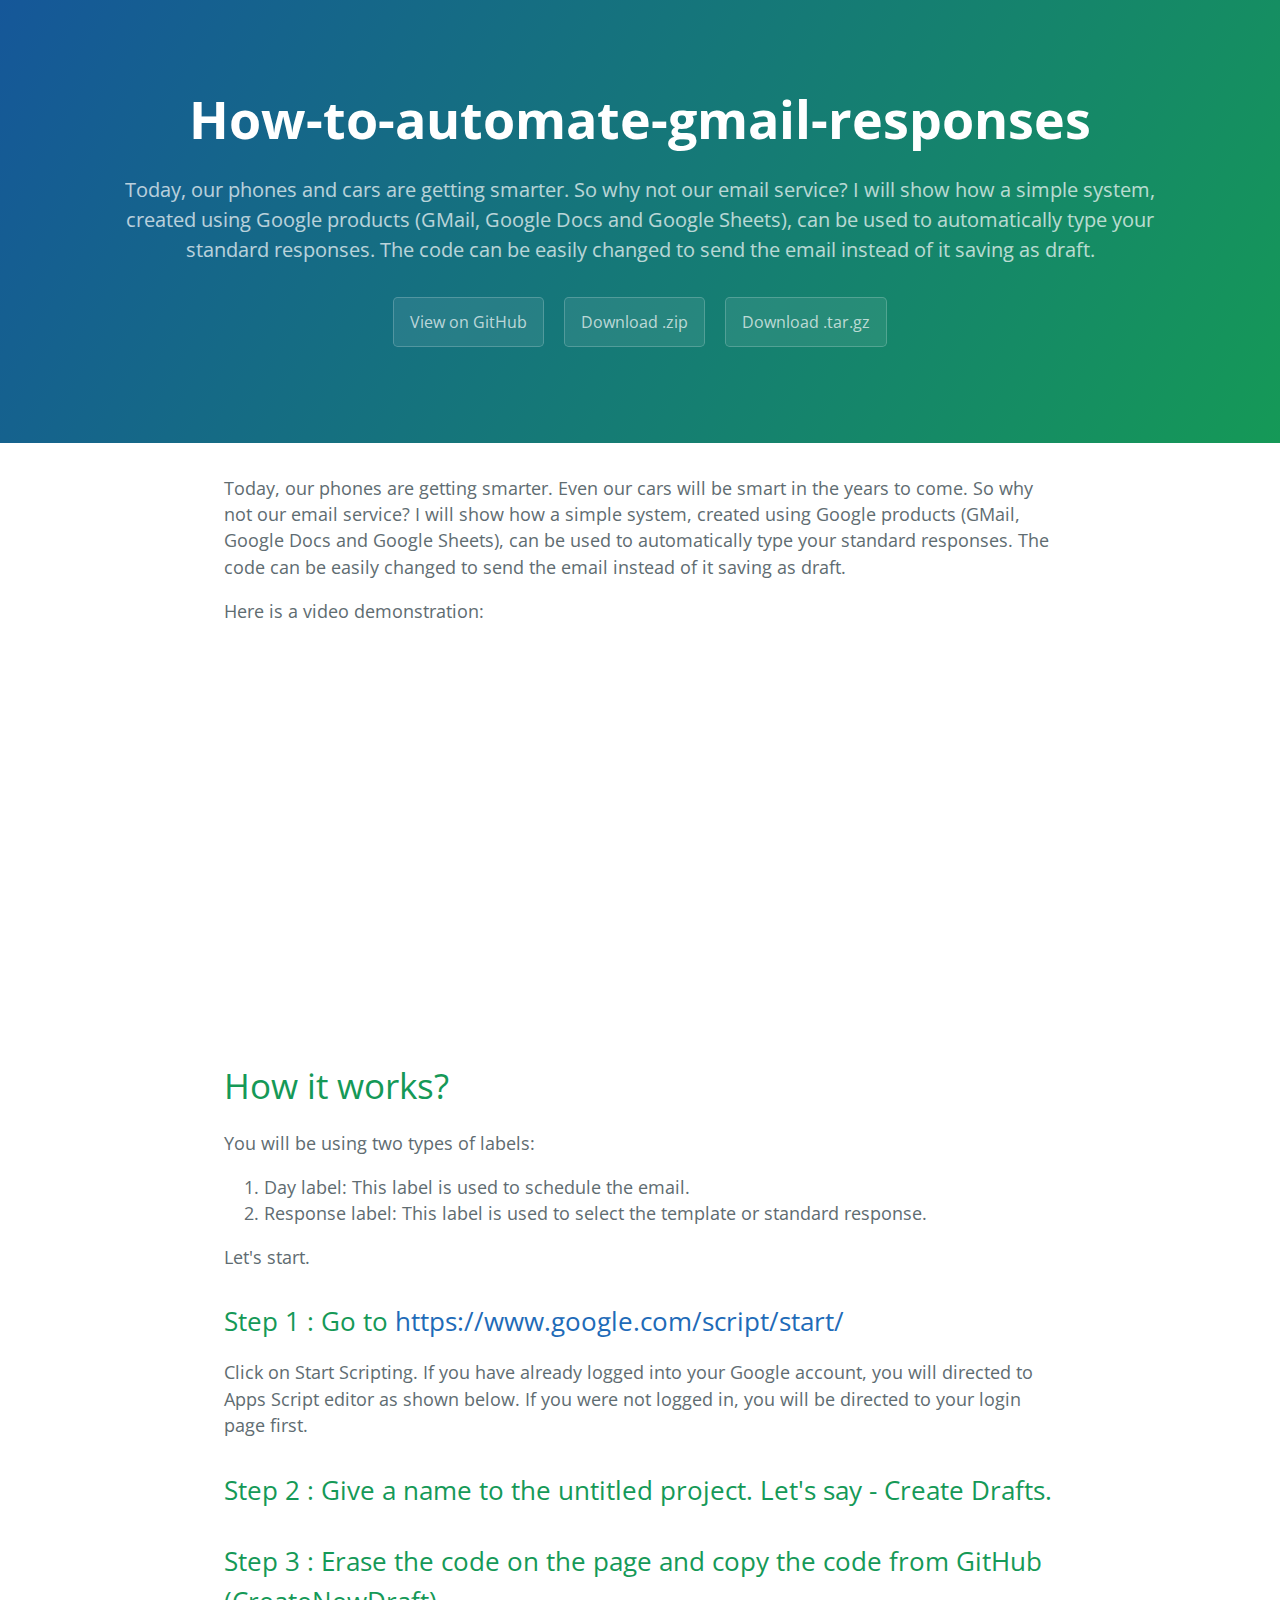
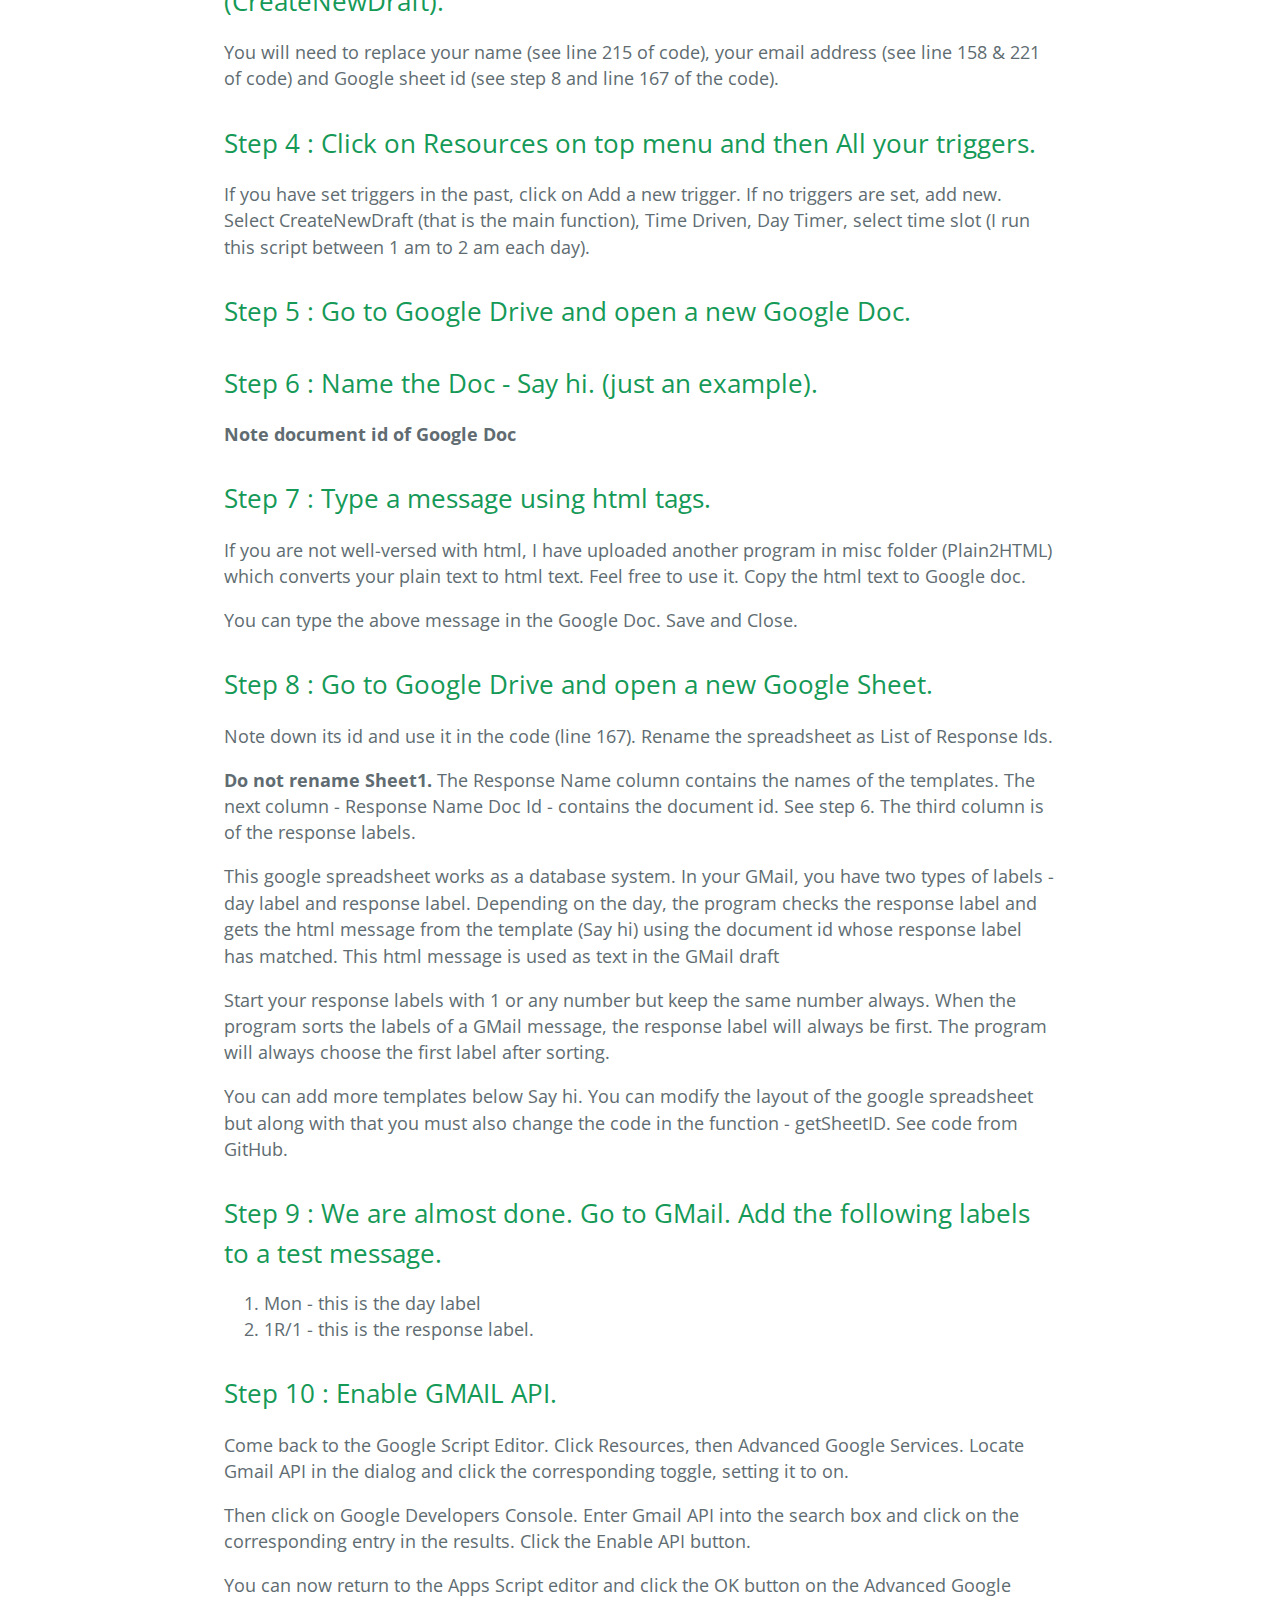
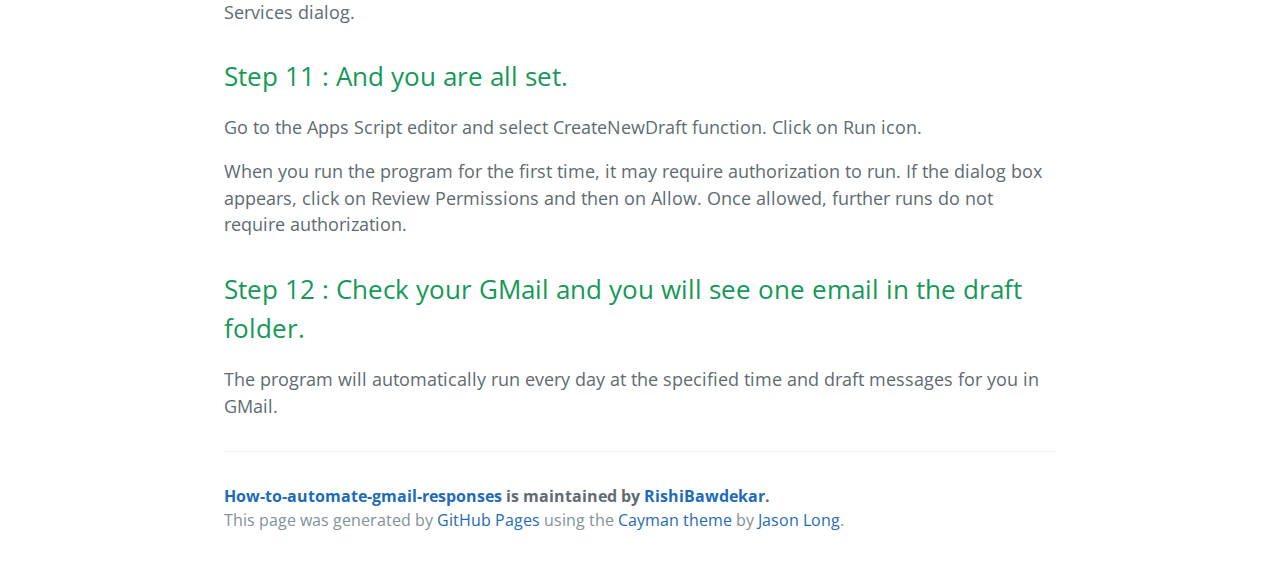
==== commit 61fd43cb: "Update index.html" ====
--- a/index.html
+++ b/index.html
@@ -8,6 +8,7 @@
     <link href='https://fonts.googleapis.com/css?family=Open+Sans:400,700' rel='stylesheet' type='text/css'>
     <link rel="stylesheet" type="text/css" href="stylesheets/stylesheet.css" media="screen">
     <link rel="stylesheet" type="text/css" href="stylesheets/github-light.css" media="screen">
+    <link rel="shortcut icon" type="image/png" href="favicon.png">
   </head>
   <body>
     <section class="page-header">
@@ -22,9 +23,11 @@
       <p>Today, our phones are getting smarter. Even our cars will be smart in the years to come. So why not our email service? I will show how a simple system, created using Google products (GMail, Google Docs and Google Sheets), can be used to automatically type your standard responses. The code can be easily changed to send the email instead of it saving as draft.</p>
 
       <p>Here is a video demonstration: </p>
+      <section class="main-content">
       <div id="video1">
       <iframe width="560" height="315" src="https://www.youtube.com/embed/ooJL9i6msPA" frameborder="0" allowfullscreen></iframe>
       </div>
+      </section>
       
 <h1>
 <a id="how-it-works" class="anchor" href="#how-it-works" aria-hidden="true"><span aria-hidden="true" class="octicon octicon-link"></span></a>How it works?</h1>
--- a/stylesheets/stylesheet.css
+++ b/stylesheets/stylesheet.css
@@ -8,6 +8,11 @@
   font-size: 16px;
   line-height: 1.5;
   color: #606c71; }
+
+div#video1 {
+  text-align:center;
+  width:100%;
+}
 
 a {
   color: #1e6bb8;
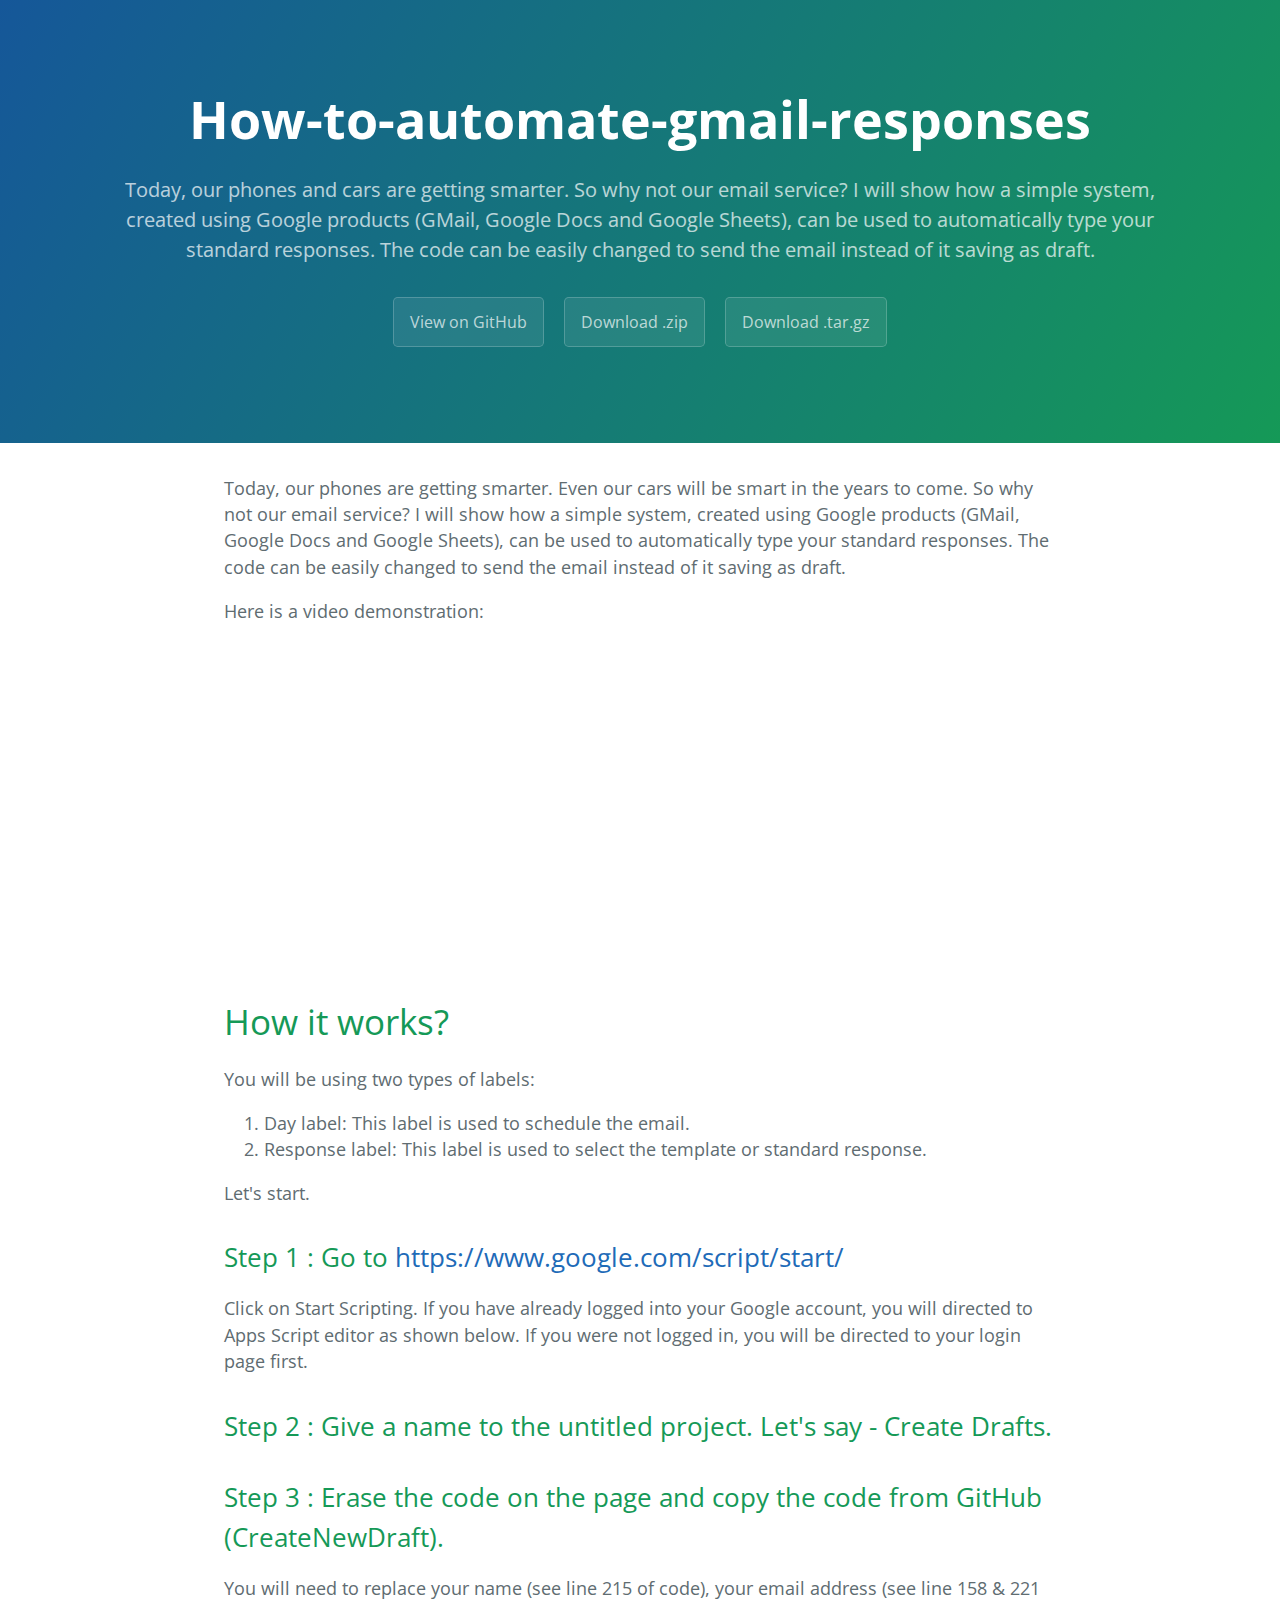
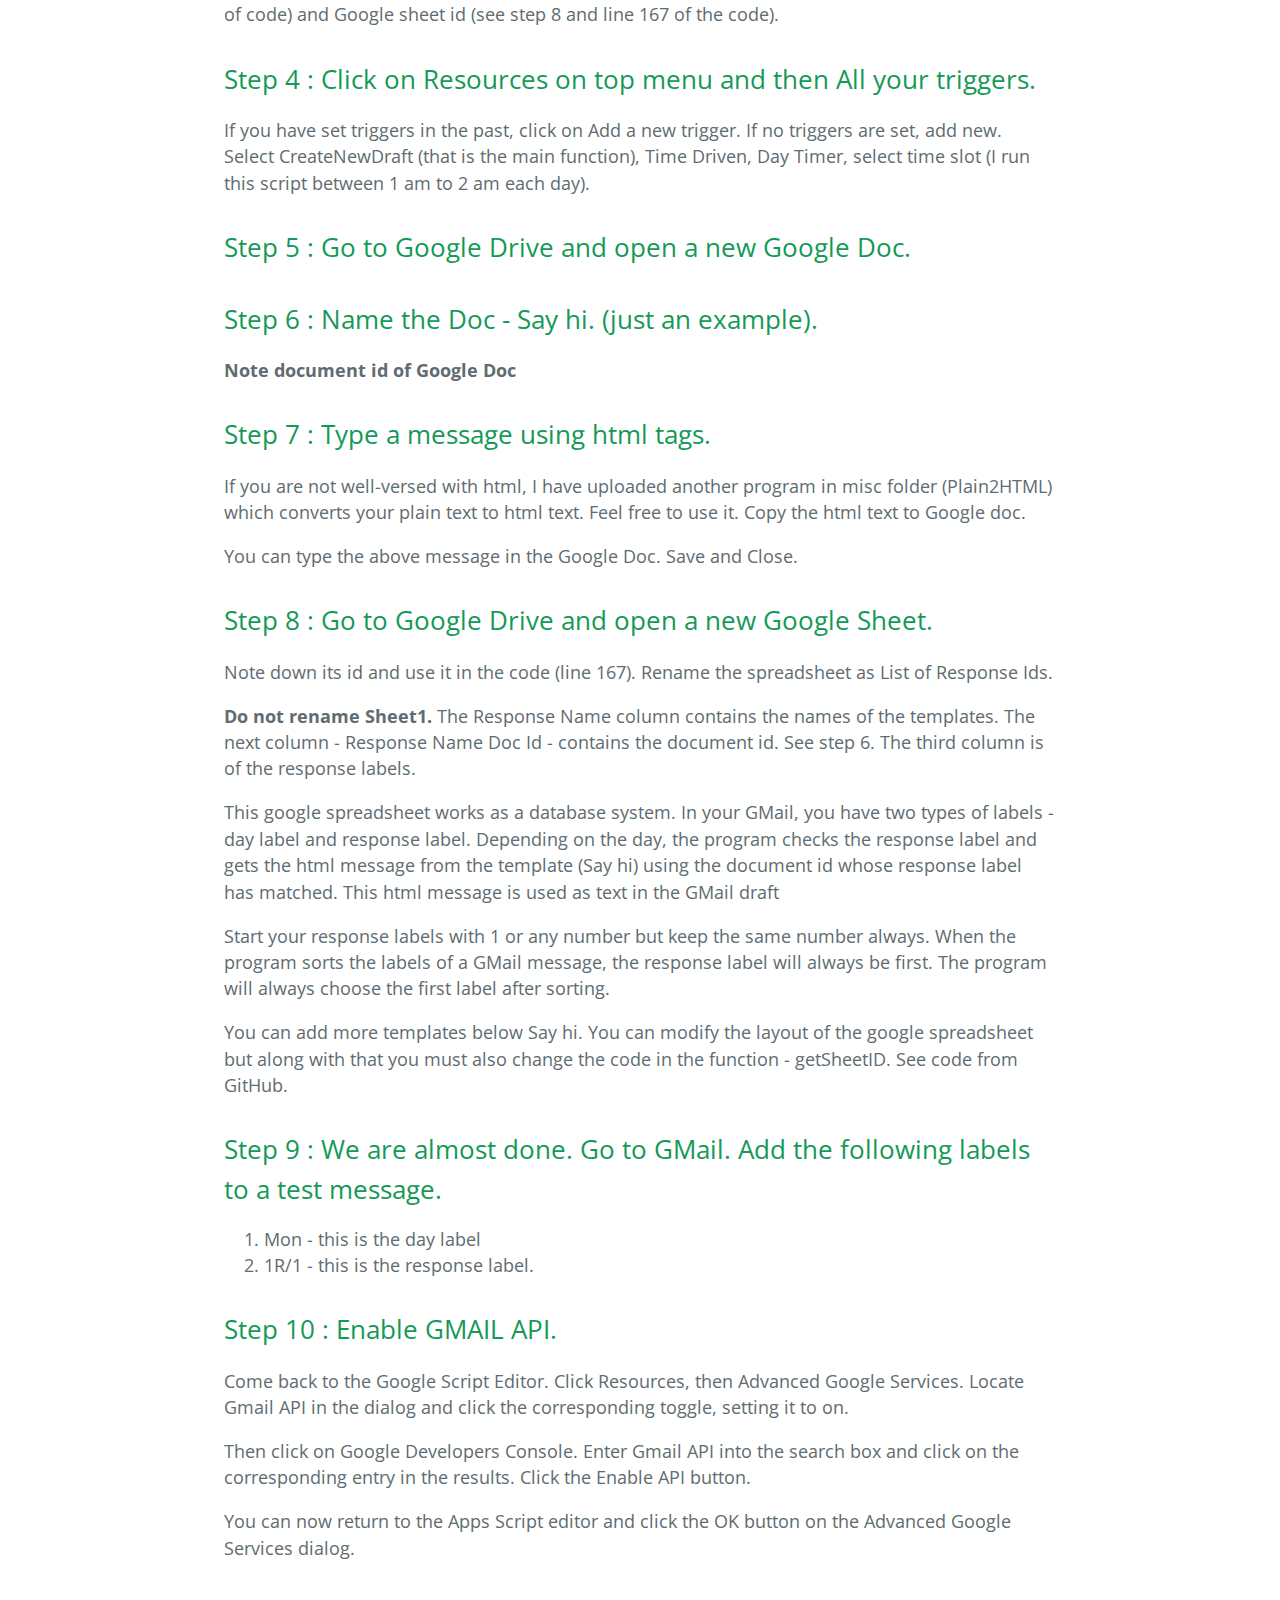
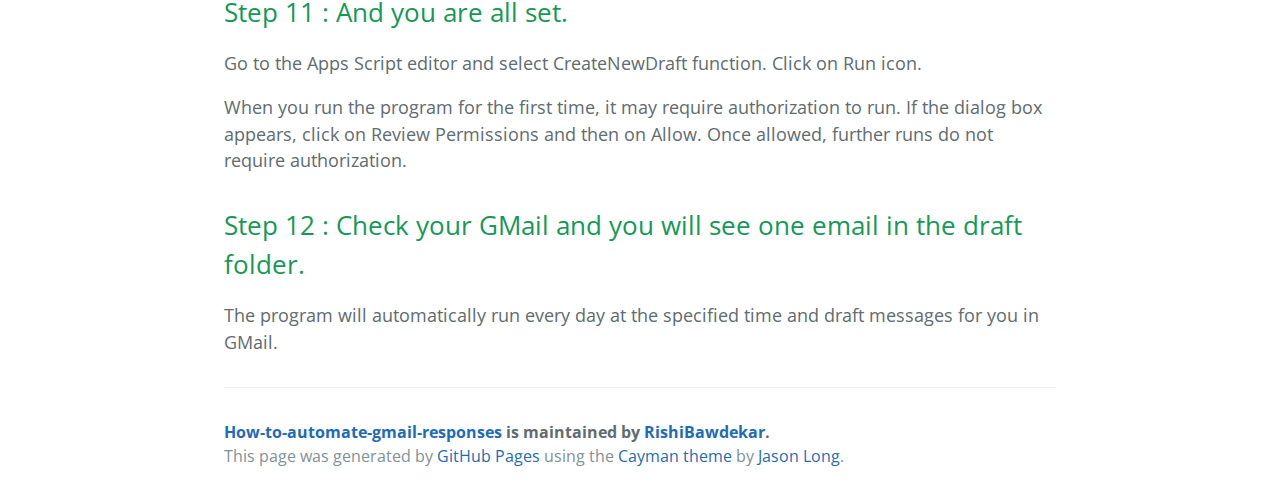
==== commit bab67aec: "Update index.html" ====
--- a/index.html
+++ b/index.html
@@ -23,12 +23,9 @@
       <p>Today, our phones are getting smarter. Even our cars will be smart in the years to come. So why not our email service? I will show how a simple system, created using Google products (GMail, Google Docs and Google Sheets), can be used to automatically type your standard responses. The code can be easily changed to send the email instead of it saving as draft.</p>
 
       <p>Here is a video demonstration: </p>
-      <section class="main-content">
-      <div id="video1">
+      <div class="video-container">
       <iframe width="560" height="315" src="https://www.youtube.com/embed/ooJL9i6msPA" frameborder="0" allowfullscreen></iframe>
-      </div>
-      </section>
-      
+      </div>    
 <h1>
 <a id="how-it-works" class="anchor" href="#how-it-works" aria-hidden="true"><span aria-hidden="true" class="octicon octicon-link"></span></a>How it works?</h1>
 
